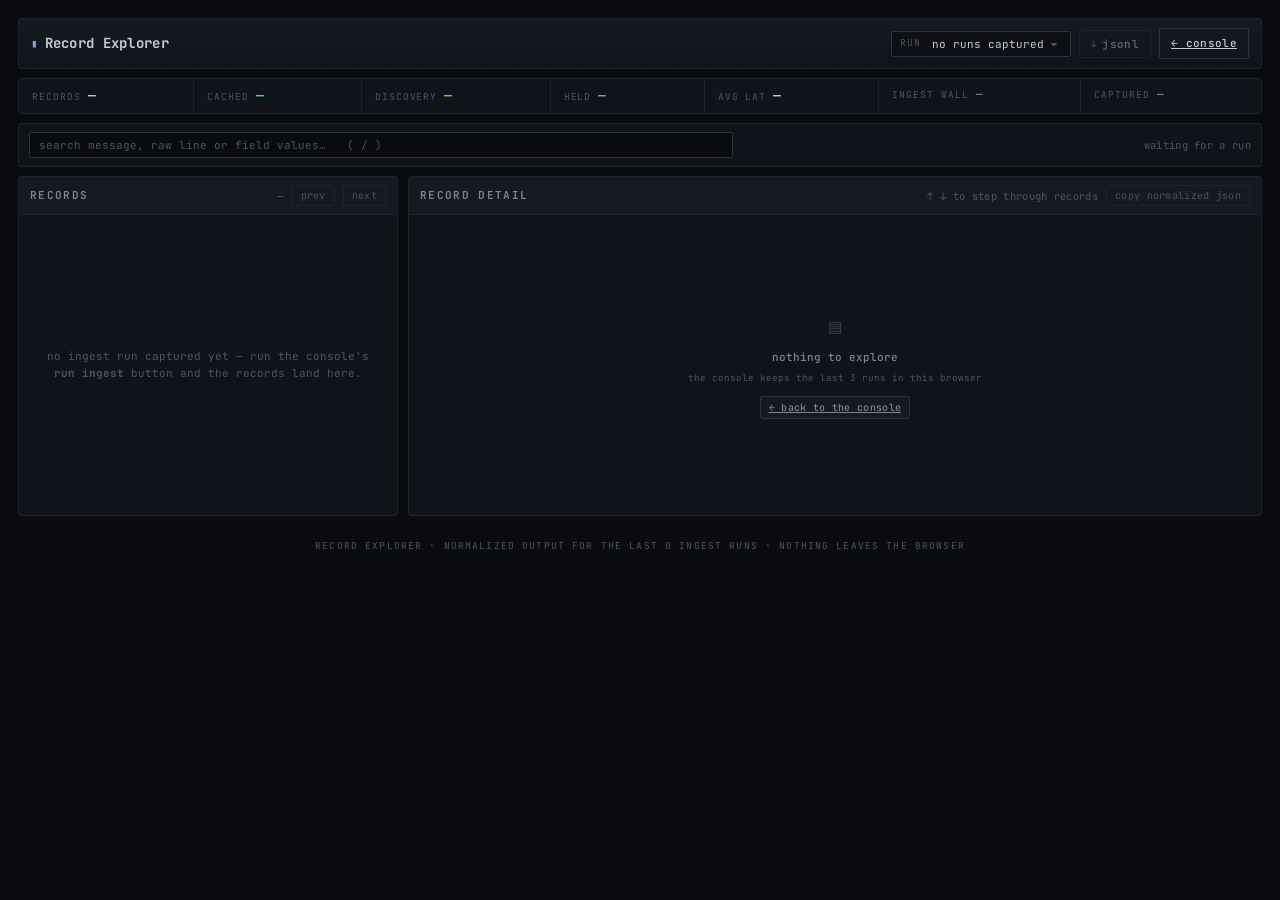
==== static/records.html @ d3424dec "ui: move per-record JSON to a paginated record explorer page A large batch broke the console: for 1," ====
<!DOCTYPE html>
<html lang="en">
<head>
    <meta charset="UTF-8">
    <meta name="viewport" content="width=device-width, initial-scale=1.0">
    <title>Record Explorer · Universal Log Pre-processing Framework</title>
    <link rel="stylesheet" href="/static/styles.css">
    <link rel="preconnect" href="https://fonts.googleapis.com">
    <link rel="preconnect" href="https://fonts.gstatic.com" crossorigin>
    <link href="https://fonts.googleapis.com/css2?family=JetBrains+Mono:wght@400;500;600;700&display=swap" rel="stylesheet">
</head>
<body>
    <div class="console explorer-console">

        <!-- ── titlebar ───────────────────────────────────────────── -->
        <header class="titlebar">
            <div class="brand">
                <span class="brand-mark">▮</span>
                <span class="brand-name">Record Explorer</span>
            </div>
            <div class="titlebar-right">
                <label class="select-wrap">
                    <span class="select-label">run</span>
                    <select id="run-select" title="Runs kept by the console (newest first)"></select>
                </label>
                <button id="download-run" class="btn btn-ghost" title="Download every record in this run as JSON lines">
                    <span class="btn-key">↓</span>jsonl
                </button>
                <a class="btn btn-ghost" href="/" id="back-to-console">← console</a>
            </div>
        </header>

        <!-- ── run meta strip ─────────────────────────────────────── -->
        <div class="telemetry" id="run-meta">
            <div class="tcell"><span class="tlabel">records</span><span class="tvalue" id="meta-total">—</span></div>
            <div class="tsep"></div>
            <div class="tcell"><span class="tlabel">cached</span><span class="tvalue t-ok" id="meta-cached">—</span></div>
            <div class="tsep"></div>
            <div class="tcell"><span class="tlabel">discovery</span><span class="tvalue t-warn" id="meta-discovery">—</span></div>
            <div class="tsep"></div>
            <div class="tcell"><span class="tlabel">held</span><span class="tvalue t-info" id="meta-quarantined">—</span></div>
            <div class="tsep"></div>
            <div class="tcell"><span class="tlabel">avg lat</span><span class="tvalue" id="meta-latency">—</span></div>
            <div class="tsep"></div>
            <div class="tcell"><span class="tlabel">ingest wall</span><span class="tvalue t-dim" id="meta-wall">—</span></div>
            <div class="tsep"></div>
            <div class="tcell"><span class="tlabel">captured</span><span class="tvalue t-dim" id="meta-at">—</span></div>
        </div>

        <!-- ── toolbar: search + mode filters ─────────────────────── -->
        <div class="explorer-toolbar">
            <input id="search" class="search-input" type="search" autocomplete="off" spellcheck="false"
                   placeholder="search message, raw line or field values…   ( / )">
            <div class="chip-row" id="mode-filters" role="group" aria-label="Filter by processing mode"></div>
            <div class="toolbar-spacer"></div>
            <span class="pane-hint" id="filter-hint">—</span>
        </div>

        <!-- ── list + detail ──────────────────────────────────────── -->
        <main class="explorer-main">
            <section class="pane pane-list">
                <div class="pane-head">
                    <h2 class="pane-title">records</h2>
                    <div class="pane-tools">
                        <span class="pane-hint" id="page-hint">—</span>
                        <button id="prev-page" class="btn btn-mini" title="Previous page">prev</button>
                        <button id="next-page" class="btn btn-mini" title="Next page">next</button>
                    </div>
                </div>
                <div id="rec-list" class="rec-list" tabindex="0" role="listbox" aria-label="Parsed records"></div>
            </section>

            <section class="pane pane-detail">
                <div class="pane-head">
                    <h2 class="pane-title">record detail</h2>
                    <div class="pane-tools">
                        <span class="pane-hint" id="detail-hint">↑ ↓ to step through records</span>
                        <button id="copy-json" class="btn btn-mini">copy normalized json</button>
                    </div>
                </div>
                <div id="detail" class="detail"></div>
            </section>
        </main>

        <footer class="footer">
            <span>record explorer · normalized output for the last <span id="store-count">0</span> ingest runs · nothing leaves the browser</span>
        </footer>
    </div>

    <script src="/static/ui.js"></script>
    <script src="/static/records.js"></script>
</body>
</html>
---- static/styles.css ----
/* ============================================================
   Universal Log Pre-processing Framework · operator console
   Monospace-first, low-chroma, hairline structure.
   ============================================================ */

/* ── tokens ─────────────────────────────────────────────── */
:root {
    --bg: #0a0b0e;
    --bg-2: #0d0f14;
    --surface: #10131a;
    --surface-2: #151922;
    --surface-3: #1b202b;

    --line: #1e232d;
    --line-2: #2b3240;

    --text: #c5cbd6;
    --text-2: #7d8695;
    --text-3: #4d5563;

    --accent: #7fa7d4;
    --ok: #6ecf8e;
    --info: #63b3c7;
    --warn: #d7a83f;
    --err: #d4686f;

    --mono: 'JetBrains Mono', ui-monospace, SFMono-Regular, 'SF Mono', Menlo, Consolas, 'Liberation Mono', monospace;
    --pane-radius: 3px;
    --gutter-w: 3.25rem;
}

/* ── reset ──────────────────────────────────────────────── */
*, *::before, *::after { box-sizing: border-box; }

html, body {
    margin: 0;
    padding: 0;
    height: 100%;
    background: var(--bg);
    color: var(--text);
    font-family: var(--mono);
    font-size: 12.5px;
    line-height: 1.55;
    font-variant-ligatures: none;
    -webkit-font-smoothing: antialiased;
    text-rendering: optimizeLegibility;
}

/* faint engineering grid, kept well below the content */
body::before {
    content: '';
    position: fixed;
    inset: 0;
    pointer-events: none;
    background-image:
        linear-gradient(to right, rgba(255, 255, 255, 0.014) 1px, transparent 1px),
        linear-gradient(to bottom, rgba(255, 255, 255, 0.014) 1px, transparent 1px);
    background-size: 32px 32px;
    z-index: 0;
}

::selection { background: rgba(127, 167, 212, 0.28); color: #eef2f7; }

h1, h2, h3, h4, p { margin: 0; font-weight: 500; }

/* ── scrollbars ─────────────────────────────────────────── */
* { scrollbar-width: thin; scrollbar-color: var(--line-2) transparent; }
*::-webkit-scrollbar { width: 9px; height: 9px; }
*::-webkit-scrollbar-track { background: transparent; }
*::-webkit-scrollbar-thumb {
    background: var(--line-2);
    border: 2px solid transparent;
    background-clip: content-box;
    border-radius: 6px;
}
*::-webkit-scrollbar-thumb:hover { background: var(--text-3); background-clip: content-box; }

/* ── shell ──────────────────────────────────────────────── */
.console {
    position: relative;
    z-index: 1;
    max-width: 1500px;
    margin: 0 auto;
    padding: 18px 18px 40px;
    display: flex;
    flex-direction: column;
    gap: 10px;
}

/* ── titlebar ───────────────────────────────────────────── */
.titlebar {
    display: flex;
    align-items: center;
    justify-content: space-between;
    gap: 16px;
    padding: 9px 12px;
    background: linear-gradient(180deg, var(--surface-2), var(--surface));
    border: 1px solid var(--line);
    border-radius: var(--pane-radius);
}

.brand {
    display: flex;
    align-items: center;
    gap: 7px;
    min-width: 0;
}

.brand-mark { color: var(--accent); font-size: 11px; flex-shrink: 0; }
.brand-name { font-size: 14px; font-weight: 700; letter-spacing: 0.02em; line-height: 1.35; color: var(--text); }

.titlebar-right { display: flex; align-items: center; gap: 8px; flex-shrink: 0; }

/* ── telemetry ──────────────────────────────────────────── */
.telemetry {
    display: flex;
    align-items: stretch;
    flex-wrap: wrap;
    background: var(--surface);
    border: 1px solid var(--line);
    border-radius: var(--pane-radius);
    overflow: hidden;
}

.tcell {
    display: flex;
    align-items: baseline;
    gap: 7px;
    padding: 7px 13px;
    flex: 1 1 auto;
    min-width: 0;
}

.tsep { width: 1px; background: var(--line); align-self: stretch; }

.tlabel {
    font-size: 9.5px;
    text-transform: uppercase;
    letter-spacing: 0.1em;
    color: var(--text-3);
    white-space: nowrap;
}

.tvalue {
    font-size: 13px;
    font-weight: 600;
    font-variant-numeric: tabular-nums;
    color: var(--text);
    white-space: nowrap;
}

.t-ok { color: var(--ok); }
.t-warn { color: var(--warn); }
.t-info { color: var(--info); }
.t-dim { color: var(--text-2); font-size: 11px; font-weight: 500; }

/* ── panes ──────────────────────────────────────────────── */
.pane {
    background: var(--surface);
    border: 1px solid var(--line);
    border-radius: var(--pane-radius);
    display: flex;
    flex-direction: column;
    min-width: 0;
}

.pane-head {
    display: flex;
    align-items: center;
    gap: 9px;
    padding: 8px 11px;
    border-bottom: 1px solid var(--line);
    background: var(--surface-2);
    flex-wrap: wrap;
}

.pane-title {
    font-size: 11px;
    font-weight: 600;
    text-transform: uppercase;
    letter-spacing: 0.12em;
    color: var(--text-2);
}

.pane-tools { display: flex; align-items: center; gap: 8px; margin-left: auto; flex-wrap: wrap; }
.pane-hint { font-size: 10.5px; color: var(--text-3); letter-spacing: 0.03em; }
.pane-sub {
    display: flex;
    align-items: baseline;
    gap: 10px;
    flex-wrap: wrap;
    margin-bottom: 9px;
}
.pane-sub h3 {
    font-size: 10.5px;
    text-transform: uppercase;
    letter-spacing: 0.1em;
    color: var(--text-2);
    font-weight: 600;
}

.workspace {
    display: grid;
    grid-template-columns: minmax(340px, 460px) minmax(0, 1fr);
    gap: 10px;
    align-items: start;
}

/* ── buttons ────────────────────────────────────────────── */
.btn {
    display: inline-flex;
    align-items: center;
    gap: 6px;
    padding: 6px 11px;
    border: 1px solid var(--line-2);
    border-radius: 2px;
    background: var(--surface-2);
    color: var(--text);
    font-family: var(--mono);
    font-size: 11px;
    font-weight: 500;
    letter-spacing: 0.03em;
    cursor: pointer;
    transition: background 0.12s ease, border-color 0.12s ease, color 0.12s ease;
    white-space: nowrap;
}
.btn:hover { background: var(--surface-3); border-color: var(--text-3); }
.btn:focus-visible { outline: 1px solid var(--accent); outline-offset: 1px; }
.btn:active { transform: translateY(1px); }
.btn:disabled { opacity: 0.45; cursor: not-allowed; transform: none; }

.btn-primary {
    background: var(--accent);
    border-color: var(--accent);
    color: #080b10;
    font-weight: 700;
}
.btn-primary:hover { background: #93b8e0; border-color: #93b8e0; }

.btn-ghost { background: transparent; }
.btn-mini { padding: 3px 8px; font-size: 10px; color: var(--text-2); }
.btn-mini:hover { color: var(--text); }

.btn-key {
    font-size: 9px;
    letter-spacing: 0.06em;
    opacity: 0.72;
}
.btn-primary .btn-key { opacity: 0.6; }

/* ── sample select ──────────────────────────────────────── */
.select-wrap {
    display: inline-flex;
    align-items: center;
    gap: 7px;
    border: 1px solid var(--line-2);
    border-radius: 2px;
    background: var(--bg-2);
    padding-right: 4px;
}
.select-wrap:hover { border-color: var(--text-3); }

.select-label {
    font-size: 9.5px;
    text-transform: uppercase;
    letter-spacing: 0.1em;
    color: var(--text-3);
    padding-left: 8px;
}

select {
    appearance: none;
    -webkit-appearance: none;
    background: transparent;
    border: none;
    color: var(--text);
    font-family: var(--mono);
    font-size: 11px;
    padding: 5px 22px 5px 4px;
    max-width: 24ch;
    cursor: pointer;
    outline: none;
    background-image: linear-gradient(45deg, transparent 50%, var(--text-3) 50%),
                      linear-gradient(135deg, var(--text-3) 50%, transparent 50%);
    background-position: calc(100% - 12px) calc(50% + 1px), calc(100% - 8px) calc(50% + 1px);
    background-size: 4px 4px, 4px 4px;
    background-repeat: no-repeat;
}
select:focus-visible { outline: 1px solid var(--accent); outline-offset: -1px; }
select option { background: var(--surface-2); color: var(--text); }

/* ── log editor ─────────────────────────────────────────── */
.editor {
    position: relative;
    display: flex;
    background: var(--bg);
    border-bottom: 1px solid var(--line);
    min-height: 248px;
}

.gutter {
    flex: 0 0 var(--gutter-w);
    width: var(--gutter-w);
    padding: 10px 8px 10px 0;
    text-align: right;
    background: var(--bg-2);
    border-right: 1px solid var(--line);
    color: var(--text-3);
    font-size: 11px;
    line-height: 1.65;
    overflow: hidden;
    user-select: none;
    font-variant-numeric: tabular-nums;
}
.gutter-line { height: 1.65em; }
.gutter-line.is-current { color: var(--accent); }

#log-input {
    flex: 1 1 auto;
    min-width: 0;
    background: transparent;
    border: none;
    outline: none;
    resize: none;
    color: var(--text);
    font-family: var(--mono);
    font-size: 12px;
    line-height: 1.65;
    padding: 10px 12px;
    tab-size: 4;
    caret-color: var(--accent);
}
#log-input::placeholder { color: var(--text-3); }
.editor:focus-within { box-shadow: inset 0 0 0 1px rgba(127, 167, 212, 0.22); }

/* ── statusline ─────────────────────────────────────────── */
.statusline {
    display: flex;
    align-items: center;
    gap: 14px;
    padding: 5px 11px;
    background: var(--surface-2);
    border-bottom: 1px solid var(--line);
    font-size: 10px;
    color: var(--text-3);
    letter-spacing: 0.03em;
    font-variant-numeric: tabular-nums;
}
.sl-item { white-space: nowrap; }
.sl-grow { flex: 1 1 auto; }
.sl-mode {
    text-transform: uppercase;
    letter-spacing: 0.1em;
    color: var(--accent);
    font-weight: 600;
}
.sl-mode.is-running { color: var(--warn); }
.sl-mode.is-error { color: var(--err); }
.sl-mode.is-done { color: var(--ok); }
.sl-hint { opacity: 0.75; }

.pane-actions { display: flex; gap: 8px; padding: 10px 11px; flex-wrap: wrap; }

/* ── output stream ──────────────────────────────────────── */
.stream {
    padding: 10px 11px;
    max-height: 640px;
    min-height: 248px;
    overflow-y: auto;
    display: flex;
    flex-direction: column;
    gap: 7px;
    scroll-behavior: smooth;
}
.stream:focus-visible { outline: 1px solid var(--accent); outline-offset: -1px; }

.stream-empty {
    margin: auto;
    text-align: center;
    color: var(--text-3);
    padding: 32px 16px;
    border: 1px dashed var(--line);
    border-radius: var(--pane-radius);
    width: 100%;
}
.stream-empty .se-mark { font-size: 20px; display: block; margin-bottom: 7px; opacity: 0.55; }
.stream-empty p { font-size: 11.5px; color: var(--text-2); }
.stream-empty small { font-size: 10.5px; display: block; margin-top: 5px; }
.stream-pending { padding: 12px; border: 1px dashed var(--line-2); color: var(--accent); }

.run-divider {
    display: flex;
    align-items: center;
    gap: 8px;
    padding: 6px 0 2px;
    color: var(--text-3);
    font-size: 10px;
    letter-spacing: 0.06em;
    text-transform: uppercase;
}
.run-divider::before,
.run-divider::after { content: ''; flex: 1 1 auto; height: 1px; background: var(--line); }
.run-divider span { white-space: nowrap; }

/* one parsed record */
.record {
    border: 1px solid var(--line);
    border-left-width: 2px;
    border-radius: 2px;
    background: var(--bg-2);
    overflow: hidden;
    animation: record-in 0.16s ease-out;
}
@keyframes record-in {
    from { opacity: 0; transform: translateY(3px); }
    to { opacity: 1; transform: none; }
}
.record.m-cached { border-left-color: var(--ok); }
.record.m-discovery { border-left-color: var(--warn); }
.record.m-quarantined { border-left-color: var(--info); }
.record.m-error { border-left-color: var(--err); }
.record.m-other { border-left-color: var(--text-3); }

.rec-head {
    display: flex;
    align-items: center;
    gap: 9px;
    padding: 6px 9px;
    flex-wrap: wrap;
    cursor: pointer;
    background: var(--surface);
}
.rec-head:hover { background: var(--surface-2); }

.mode-tag {
    font-size: 9.5px;
    font-weight: 700;
    text-transform: uppercase;
    letter-spacing: 0.08em;
    padding: 2px 6px;
    border-radius: 2px;
    border: 1px solid transparent;
    flex-shrink: 0;
}
.mode-tag.discovery { color: var(--warn); background: rgba(215, 168, 63, 0.1); border-color: rgba(215, 168, 63, 0.28); }
.mode-tag.cached { color: var(--ok); background: rgba(110, 207, 142, 0.1); border-color: rgba(110, 207, 142, 0.26); }
.mode-tag.quarantined { color: var(--info); background: rgba(99, 179, 199, 0.1); border-color: rgba(99, 179, 199, 0.28); }
.mode-tag.error { color: var(--err); background: rgba(212, 104, 111, 0.1); border-color: rgba(212, 104, 111, 0.3); }
.mode-tag.other { color: var(--text-2); background: rgba(255, 255, 255, 0.04); border-color: var(--line-2); }

.rec-kv {
    display: flex;
    align-items: baseline;
    gap: 5px;
    font-size: 10.5px;
    min-width: 0;
}
.rec-kv b {
    color: var(--text-3);
    font-weight: 500;
    text-transform: uppercase;
    font-size: 9px;
    letter-spacing: 0.08em;
}
.rec-kv span {
    color: var(--text);
    white-space: nowrap;
    overflow: hidden;
    text-overflow: ellipsis;
}
.rec-kv .v-lat { color: var(--text-2); font-variant-numeric: tabular-nums; }
.rec-spacer { flex: 1 1 auto; }
.rec-caret { color: var(--text-3); font-size: 9px; transition: transform 0.14s ease; flex-shrink: 0; }
.record.is-open .rec-caret { transform: rotate(90deg); }

.rec-msg {
    padding: 0 9px 7px;
    font-size: 11px;
    color: var(--text-2);
    white-space: nowrap;
    overflow: hidden;
    text-overflow: ellipsis;
    background: var(--surface);
}
.rec-msg::before { content: '› '; color: var(--text-3); }

.rec-note {
    padding: 6px 9px;
    font-size: 10.5px;
    color: var(--warn);
    background: rgba(215, 168, 63, 0.06);
    border-top: 1px solid var(--line);
    white-space: pre-wrap;
    word-break: break-word;
}
.rec-note.is-gate { color: var(--info); background: rgba(99, 179, 199, 0.06); }

.rec-body {
    display: none;
    padding: 9px;
    gap: 10px;
    flex-direction: column;
    border-top: 1px solid var(--line);
}
.record.is-open .rec-body { display: flex; }

.rec-section h4 {
    font-size: 9.5px;
    text-transform: uppercase;
    letter-spacing: 0.1em;
    color: var(--text-3);
    font-weight: 600;
    margin-bottom: 5px;
    display: flex;
    align-items: center;
    justify-content: space-between;
    gap: 8px;
}

/* ── tables ─────────────────────────────────────────────── */
.table-wrap { border: 1px solid var(--line); border-radius: 2px; overflow: auto; max-height: 380px; }
.output-table-wrap { max-height: 420px; flex: none; }
.output-table { min-width: 700px; }
.output-table .output-message { min-width: 180px; max-width: 360px; }
.stream-error { padding: 10px 12px; border: 1px solid var(--err); border-radius: 2px; color: var(--err); background: rgba(212, 104, 111, 0.08); white-space: pre-wrap; word-break: break-word; }
.table { width: 100%; border-collapse: collapse; font-size: 11px; }
.table th {
    position: sticky;
    top: 0;
    z-index: 1;
    text-align: left;
    padding: 6px 9px;
    background: var(--surface-2);
    color: var(--text-3);
    font-weight: 600;
    text-transform: uppercase;
    font-size: 9.5px;
    letter-spacing: 0.09em;
    border-bottom: 1px solid var(--line-2);
}
.table th.num, .table td.num { text-align: right; font-variant-numeric: tabular-nums; }
.table td {
    padding: 6px 9px;
    border-bottom: 1px solid var(--line);
    vertical-align: top;
    color: var(--text);
    word-break: break-word;
}
.table tbody tr:last-child td { border-bottom: none; }
.table tbody tr:hover { background: var(--surface); }
.table td.k { color: var(--accent); width: 30%; }
.table td.v { color: var(--warn); }
.table .dim, td.dim { color: var(--text-3); text-align: center; }
.has-rule { color: var(--ok); }
.no-rule { color: var(--text-3); }

/* ── json / pre blocks ──────────────────────────────────── */
pre.json {
    margin: 0;
    background: var(--bg);
    border: 1px solid var(--line);
    border-radius: 2px;
    padding: 9px 11px;
    font-family: var(--mono);
    font-size: 11px;
    line-height: 1.6;
    color: var(--text);
    white-space: pre-wrap;
    word-break: break-word;
    max-height: 400px;
    overflow: auto;
    font-variant-ligatures: none;
}
pre.json.is-hidden { display: none; }
.j-key { color: var(--accent); }
.j-str { color: var(--ok); }
.j-num { color: var(--warn); }
.j-bool { color: var(--info); }
.j-null { color: var(--text-3); }

/* ── inspector ──────────────────────────────────────────── */
.tabs {
    display: flex;
    gap: 0;
    background: var(--surface-2);
    border-bottom: 1px solid var(--line);
    overflow-x: auto;
    flex-wrap: nowrap;
}
.tab {
    display: inline-flex;
    align-items: center;
    gap: 6px;
    padding: 7px 13px;
    border: none;
    border-right: 1px solid var(--line);
    border-bottom: 2px solid transparent;
    background: transparent;
    color: var(--text-3);
    font-family: var(--mono);
    font-size: 10.5px;
    font-weight: 500;
    text-transform: lowercase;
    letter-spacing: 0.05em;
    cursor: pointer;
    white-space: nowrap;
    transition: color 0.12s ease, background 0.12s ease;
    margin-bottom: -1px;
}
.tab:hover { color: var(--text); background: var(--surface); }
.tab:focus-visible { outline: 1px solid var(--accent); outline-offset: -2px; }
.tab.is-active {
    color: var(--text);
    background: var(--surface);
    border-bottom-color: var(--accent);
}
.tab-count {
    font-size: 9px;
    font-variant-numeric: tabular-nums;
    padding: 0 4px;
    border-radius: 2px;
    background: var(--surface-3);
    color: var(--text-2);
    border: 1px solid var(--line-2);
}
.tab.is-active .tab-count { color: var(--accent); border-color: rgba(127, 167, 212, 0.35); }

.tab-body { padding: 11px; }
.tab-pane { display: none; }
.tab-pane.is-active { display: block; }

.quarantine { display: flex; flex-direction: column; gap: 0; }
.q-item {
    padding: 8px 0;
    border-bottom: 1px solid var(--line);
}
.q-item:last-child { border-bottom: none; }
.q-head { font-size: 10.5px; color: var(--text-3); word-break: break-word; }
.q-head .q-flag {
    display: inline-block;
    font-size: 9.5px;
    font-weight: 700;
    text-transform: uppercase;
    letter-spacing: 0.08em;
    padding: 2px 6px;
    border-radius: 2px;
    border: 1px solid transparent;
}
.q-head .q-flag.novel { color: var(--warn); background: rgba(215, 168, 63, 0.1); border-color: rgba(215, 168, 63, 0.28); }
.q-head .q-flag.watched { color: var(--text-2); background: rgba(255, 255, 255, 0.04); border-color: var(--line-2); }
.q-head .q-meta { color: var(--text-2); }
.q-head .q-tpl { color: var(--text); }
.q-sample {
    margin: 5px 0 0;
    padding: 5px 8px;
    background: var(--bg);
    border: 1px solid var(--line);
    border-radius: 2px;
    font-size: 10.5px;
    color: var(--text-2);
    white-space: pre-wrap;
    word-break: break-word;
    max-height: 120px;
    overflow: auto;
}

/* ── footer ─────────────────────────────────────────────── */
.footer {
    text-align: center;
    padding: 14px 8px 0;
    color: var(--text-3);
    font-size: 9.5px;
    letter-spacing: 0.12em;
    text-transform: uppercase;
}

/* ── responsive ─────────────────────────────────────────── */
@media (max-width: 1080px) {
    .workspace { grid-template-columns: minmax(0, 1fr); }
    .stream { max-height: 520px; }
}
@media (max-width: 720px) {
    .console { padding: 12px 10px 32px; }
    .titlebar { flex-direction: column; align-items: flex-start; }
    .titlebar-right { width: 100%; justify-content: flex-end; }
    .tcell { flex: 1 1 42%; }
    .tsep { display: none; }
    .telemetry { gap: 0; }
    :root { --gutter-w: 2.5rem; }
}

@media (prefers-reduced-motion: reduce) {
    * { animation-duration: 0.01ms !important; transition-duration: 0.01ms !important; scroll-behavior: auto !important; }
}

/* ============================================================
   Record explorer — the second page.
   Console keeps the table; this page owns the per-record JSON.
   ============================================================ */

.explorer-console { gap: 9px; }
.explorer-console .titlebar-right { gap: 8px; }

/* console-side affordances that point at the explorer */
.run-actions {
    display: flex;
    align-items: center;
    gap: 10px;
    flex-wrap: wrap;
    padding: 8px 10px;
    border: 1px solid var(--line);
    border-left: 2px solid var(--accent);
    border-radius: 2px;
    background: var(--bg-2);
}
.run-actions-hint { font-size: 10.5px; color: var(--text-3); }
.stream-note {
    font-size: 10.5px;
    color: var(--text-3);
    padding: 2px 0 0;
}
.stream-note a { color: var(--accent); }
.stream-empty .se-last { margin-top: 9px; }
.stream-empty .se-last a { color: var(--accent); text-decoration: none; }

.output-table tr[data-i] { cursor: pointer; }
.output-table tr[data-i]:hover { background: var(--surface-2); }
.output-table a.row-link {
    color: inherit;
    text-decoration: none;
    display: block;
}
.output-table a.row-link:hover { color: var(--accent); }
.output-table a.row-link .mode-tag { pointer-events: none; }

/* toolbar */
.explorer-toolbar {
    display: flex;
    align-items: center;
    gap: 9px;
    flex-wrap: wrap;
    padding: 8px 10px;
    background: var(--surface);
    border: 1px solid var(--line);
    border-radius: var(--pane-radius);
}
.toolbar-spacer { flex: 1 1 auto; }
.search-input {
    flex: 1 1 320px;
    min-width: 220px;
    padding: 5px 9px;
    background: var(--bg);
    border: 1px solid var(--line-2);
    border-radius: 2px;
    color: var(--text);
    font-family: var(--mono);
    font-size: 11px;
}
.search-input:focus { outline: none; border-color: var(--accent); }
.search-input::placeholder { color: var(--text-3); }

.chip-row { display: flex; gap: 5px; flex-wrap: wrap; }
.chip {
    display: inline-flex;
    align-items: center;
    gap: 5px;
    padding: 3px 8px;
    background: var(--bg-2);
    border: 1px solid var(--line-2);
    border-radius: 2px;
    color: var(--text-2);
    font-family: var(--mono);
    font-size: 10px;
    letter-spacing: 0.04em;
    cursor: pointer;
}
.chip:hover { color: var(--text); border-color: var(--text-3); }
.chip.is-active { color: var(--accent); border-color: rgba(127, 167, 212, 0.5); background: rgba(127, 167, 212, 0.08); }
.chip-count { color: var(--text-3); font-variant-numeric: tabular-nums; }
.chip.is-active .chip-count { color: var(--accent); }

/* list + detail */
.explorer-main {
    display: grid;
    grid-template-columns: minmax(300px, 380px) minmax(0, 1fr);
    gap: 10px;
    align-items: start;
}
.pane-list .pane-head, .pane-detail .pane-head { position: sticky; top: 0; z-index: 2; }

.rec-list {
    max-height: 620px;
    min-height: 300px;
    overflow-y: auto;
    padding: 4px;
    display: flex;
    flex-direction: column;
    gap: 2px;
}
.rec-list:focus-visible { outline: 1px solid var(--accent); outline-offset: -1px; }

.rl-item {
    display: grid;
    grid-template-columns: auto auto minmax(0, 1fr);
    align-items: baseline;
    gap: 6px;
    padding: 5px 7px;
    border: 1px solid transparent;
    border-left: 2px solid var(--line);
    border-radius: 2px;
    cursor: pointer;
}
.rl-item:hover { background: var(--surface-2); }
.rl-item.is-selected { background: var(--surface-3); border-color: var(--line-2); border-left-color: var(--accent); }
.rl-index { font-size: 10px; color: var(--text-3); font-variant-numeric: tabular-nums; }
.rl-msg {
    font-size: 11px;
    color: var(--text);
    white-space: nowrap;
    overflow: hidden;
    text-overflow: ellipsis;
}
.rl-meta {
    grid-column: 2 / -1;
    font-size: 9.5px;
    color: var(--text-3);
    white-space: nowrap;
    overflow: hidden;
    text-overflow: ellipsis;
}

.detail {
    max-height: 620px;
    min-height: 300px;
    overflow-y: auto;
    padding: 10px 11px;
    display: flex;
    flex-direction: column;
    gap: 11px;
}
.detail-head { display: flex; align-items: center; gap: 9px; flex-wrap: wrap; }
.detail-index { font-size: 10.5px; color: var(--text-3); font-variant-numeric: tabular-nums; }
.detail-spacer { flex: 1 1 auto; }
.detail-nav { display: flex; gap: 4px; }
.detail-section h4 {
    font-size: 9.5px;
    text-transform: uppercase;
    letter-spacing: 0.1em;
    color: var(--text-3);
    font-weight: 600;
    margin-bottom: 5px;
}
.detail-section pre.json { max-height: 460px; }
.kv-table { border: 1px solid var(--line); border-radius: 2px; }
.kv-table td.k { width: 34%; color: var(--text-3); }
.kv-table td.v { color: var(--text); word-break: break-word; }
pre.raw {
    margin: 0;
    padding: 7px 9px;
    background: var(--bg);
    border: 1px solid var(--line);
    border-radius: 2px;
    font-family: var(--mono);
    font-size: 10.5px;
    color: var(--text-2);
    white-space: pre-wrap;
    word-break: break-word;
}
.list-empty, .detail-empty {
    margin: auto;
    text-align: center;
    color: var(--text-3);
    font-size: 11px;
    padding: 26px 14px;
}
.detail-empty .se-mark { font-size: 20px; display: block; margin-bottom: 7px; opacity: 0.55; }
.detail-empty p { color: var(--text-2); }
.detail-empty small { display: block; margin-top: 5px; }
.detail-empty .btn { margin-top: 10px; }

@media (max-width: 900px) {
    .explorer-main { grid-template-columns: 1fr; }
    .rec-list, .detail { max-height: 420px; }
}

/* one batch per section — old batches collapse to a single line */
.run-group { display: flex; flex-direction: column; gap: 7px; }
.run-collapsed {
    font-size: 10.5px;
    color: var(--text-3);
    padding: 2px 0;
}
.run-collapsed a { color: var(--accent); }
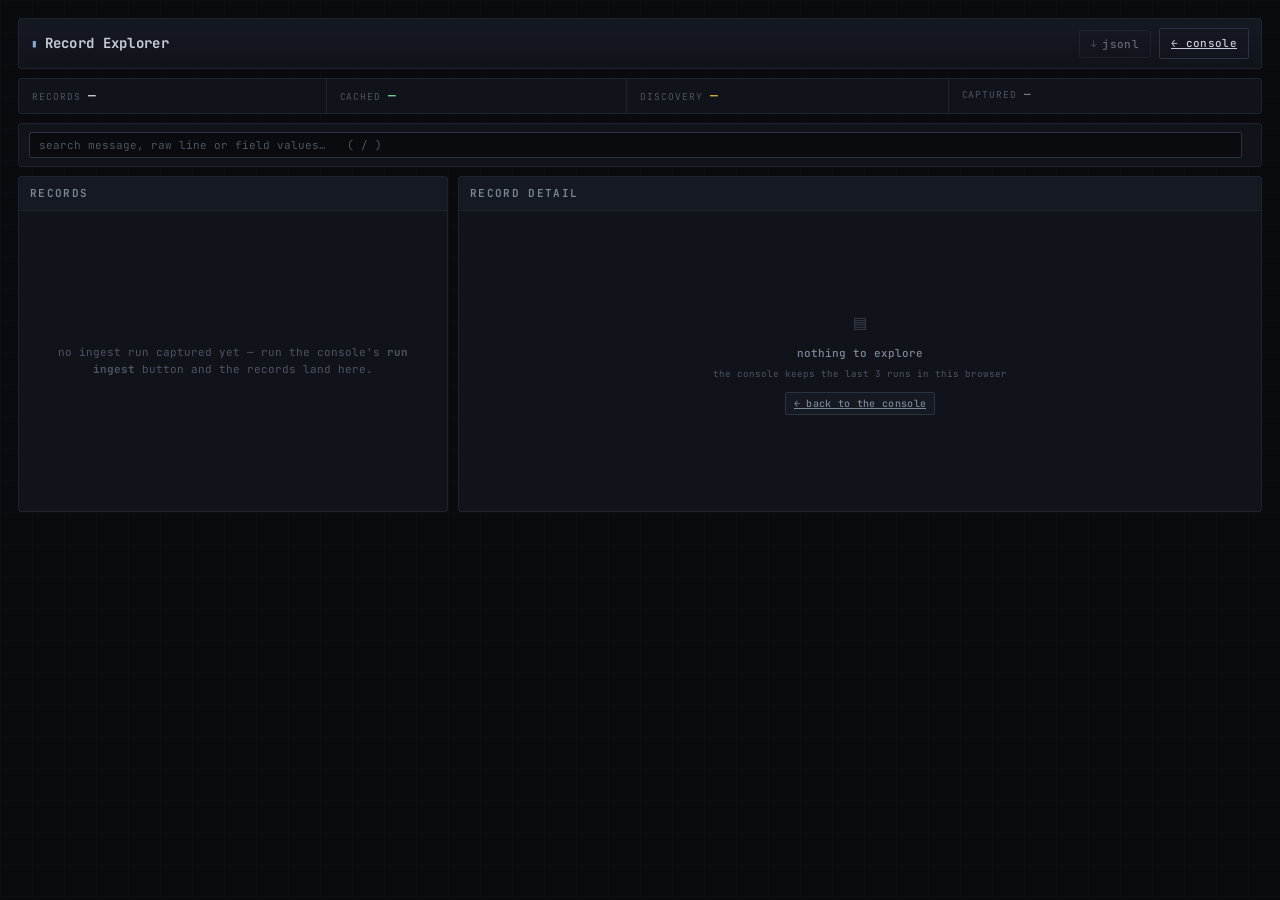
==== commit 9c1bd5cd: "Trim the record explorer chrome and declutter its list Removes the controls that were crowding /reco" ====
--- a/static/records.html
+++ b/static/records.html
@@ -19,10 +19,6 @@
                 <span class="brand-name">Record Explorer</span>
             </div>
             <div class="titlebar-right">
-                <label class="select-wrap">
-                    <span class="select-label">run</span>
-                    <select id="run-select" title="Runs kept by the console (newest first)"></select>
-                </label>
                 <button id="download-run" class="btn btn-ghost" title="Download every record in this run as JSON lines">
                     <span class="btn-key">↓</span>jsonl
                 </button>
@@ -38,12 +34,6 @@
             <div class="tsep"></div>
             <div class="tcell"><span class="tlabel">discovery</span><span class="tvalue t-warn" id="meta-discovery">—</span></div>
             <div class="tsep"></div>
-            <div class="tcell"><span class="tlabel">held</span><span class="tvalue t-info" id="meta-quarantined">—</span></div>
-            <div class="tsep"></div>
-            <div class="tcell"><span class="tlabel">avg lat</span><span class="tvalue" id="meta-latency">—</span></div>
-            <div class="tsep"></div>
-            <div class="tcell"><span class="tlabel">ingest wall</span><span class="tvalue t-dim" id="meta-wall">—</span></div>
-            <div class="tsep"></div>
             <div class="tcell"><span class="tlabel">captured</span><span class="tvalue t-dim" id="meta-at">—</span></div>
         </div>
 
@@ -52,8 +42,6 @@
             <input id="search" class="search-input" type="search" autocomplete="off" spellcheck="false"
                    placeholder="search message, raw line or field values…   ( / )">
             <div class="chip-row" id="mode-filters" role="group" aria-label="Filter by processing mode"></div>
-            <div class="toolbar-spacer"></div>
-            <span class="pane-hint" id="filter-hint">—</span>
         </div>
 
         <!-- ── list + detail ──────────────────────────────────────── -->
@@ -63,8 +51,6 @@
                     <h2 class="pane-title">records</h2>
                     <div class="pane-tools">
                         <span class="pane-hint" id="page-hint">—</span>
-                        <button id="prev-page" class="btn btn-mini" title="Previous page">prev</button>
-                        <button id="next-page" class="btn btn-mini" title="Next page">next</button>
                     </div>
                 </div>
                 <div id="rec-list" class="rec-list" tabindex="0" role="listbox" aria-label="Parsed records"></div>
@@ -73,18 +59,10 @@
             <section class="pane pane-detail">
                 <div class="pane-head">
                     <h2 class="pane-title">record detail</h2>
-                    <div class="pane-tools">
-                        <span class="pane-hint" id="detail-hint">↑ ↓ to step through records</span>
-                        <button id="copy-json" class="btn btn-mini">copy normalized json</button>
-                    </div>
                 </div>
                 <div id="detail" class="detail"></div>
             </section>
         </main>
-
-        <footer class="footer">
-            <span>record explorer · normalized output for the last <span id="store-count">0</span> ingest runs · nothing leaves the browser</span>
-        </footer>
     </div>
 
     <script src="/static/ui.js"></script>
--- a/static/styles.css
+++ b/static/styles.css
@@ -551,8 +551,6 @@
 .table td.k { color: var(--accent); width: 30%; }
 .table td.v { color: var(--warn); }
 .table .dim, td.dim { color: var(--text-3); text-align: center; }
-.has-rule { color: var(--ok); }
-.no-rule { color: var(--text-3); }
 
 /* ── json / pre blocks ──────────────────────────────────── */
 pre.json {
@@ -578,91 +576,18 @@
 .j-bool { color: var(--info); }
 .j-null { color: var(--text-3); }
 
-/* ── inspector ──────────────────────────────────────────── */
-.tabs {
-    display: flex;
-    gap: 0;
-    background: var(--surface-2);
-    border-bottom: 1px solid var(--line);
-    overflow-x: auto;
-    flex-wrap: nowrap;
-}
-.tab {
-    display: inline-flex;
-    align-items: center;
-    gap: 6px;
-    padding: 7px 13px;
-    border: none;
-    border-right: 1px solid var(--line);
-    border-bottom: 2px solid transparent;
-    background: transparent;
-    color: var(--text-3);
-    font-family: var(--mono);
-    font-size: 10.5px;
-    font-weight: 500;
-    text-transform: lowercase;
-    letter-spacing: 0.05em;
-    cursor: pointer;
-    white-space: nowrap;
-    transition: color 0.12s ease, background 0.12s ease;
-    margin-bottom: -1px;
-}
-.tab:hover { color: var(--text); background: var(--surface); }
-.tab:focus-visible { outline: 1px solid var(--accent); outline-offset: -2px; }
-.tab.is-active {
-    color: var(--text);
-    background: var(--surface);
-    border-bottom-color: var(--accent);
-}
-.tab-count {
+/* ── inspector: fingerprint cache only ──────────────────── */
+.inspector-count {
     font-size: 9px;
     font-variant-numeric: tabular-nums;
-    padding: 0 4px;
+    padding: 0 5px;
     border-radius: 2px;
     background: var(--surface-3);
-    color: var(--text-2);
-    border: 1px solid var(--line-2);
-}
-.tab.is-active .tab-count { color: var(--accent); border-color: rgba(127, 167, 212, 0.35); }
-
-.tab-body { padding: 11px; }
-.tab-pane { display: none; }
-.tab-pane.is-active { display: block; }
-
-.quarantine { display: flex; flex-direction: column; gap: 0; }
-.q-item {
-    padding: 8px 0;
-    border-bottom: 1px solid var(--line);
-}
-.q-item:last-child { border-bottom: none; }
-.q-head { font-size: 10.5px; color: var(--text-3); word-break: break-word; }
-.q-head .q-flag {
-    display: inline-block;
-    font-size: 9.5px;
-    font-weight: 700;
-    text-transform: uppercase;
-    letter-spacing: 0.08em;
-    padding: 2px 6px;
-    border-radius: 2px;
-    border: 1px solid transparent;
-}
-.q-head .q-flag.novel { color: var(--warn); background: rgba(215, 168, 63, 0.1); border-color: rgba(215, 168, 63, 0.28); }
-.q-head .q-flag.watched { color: var(--text-2); background: rgba(255, 255, 255, 0.04); border-color: var(--line-2); }
-.q-head .q-meta { color: var(--text-2); }
-.q-head .q-tpl { color: var(--text); }
-.q-sample {
-    margin: 5px 0 0;
-    padding: 5px 8px;
-    background: var(--bg);
-    border: 1px solid var(--line);
-    border-radius: 2px;
-    font-size: 10.5px;
-    color: var(--text-2);
-    white-space: pre-wrap;
-    word-break: break-word;
-    max-height: 120px;
-    overflow: auto;
-}
+    color: var(--accent);
+    border: 1px solid rgba(127, 167, 212, 0.35);
+}
+.inspector-body { padding: 11px; }
+.inspector-body pre.json { max-height: 280px; }
 
 /* ── footer ─────────────────────────────────────────────── */
 .footer {
@@ -744,7 +669,6 @@
     border: 1px solid var(--line);
     border-radius: var(--pane-radius);
 }
-.toolbar-spacer { flex: 1 1 auto; }
 .search-input {
     flex: 1 1 320px;
     min-width: 220px;
@@ -782,7 +706,7 @@
 /* list + detail */
 .explorer-main {
     display: grid;
-    grid-template-columns: minmax(300px, 380px) minmax(0, 1fr);
+    grid-template-columns: minmax(320px, 430px) minmax(0, 1fr);
     gap: 10px;
     align-items: start;
 }
@@ -792,19 +716,21 @@
     max-height: 620px;
     min-height: 300px;
     overflow-y: auto;
-    padding: 4px;
+    padding: 3px;
     display: flex;
     flex-direction: column;
-    gap: 2px;
+    gap: 1px;
 }
 .rec-list:focus-visible { outline: 1px solid var(--accent); outline-offset: -1px; }
 
+/* One row per record: mode word, index, message, and — only when they
+   earn the space — a loud severity and the clock time. The mode keeps its
+   colour but loses the filled box, so a long list reads as text, not chips. */
 .rl-item {
-    display: grid;
-    grid-template-columns: auto auto minmax(0, 1fr);
+    display: flex;
     align-items: baseline;
-    gap: 6px;
-    padding: 5px 7px;
+    gap: 7px;
+    padding: 3px 7px;
     border: 1px solid transparent;
     border-left: 2px solid var(--line);
     border-radius: 2px;
@@ -812,21 +738,31 @@
 }
 .rl-item:hover { background: var(--surface-2); }
 .rl-item.is-selected { background: var(--surface-3); border-color: var(--line-2); border-left-color: var(--accent); }
-.rl-index { font-size: 10px; color: var(--text-3); font-variant-numeric: tabular-nums; }
+.rl-item .mode-tag { background: none; border-color: transparent; padding: 0; }
+.rl-index { font-size: 10px; color: var(--text-3); font-variant-numeric: tabular-nums; flex-shrink: 0; }
 .rl-msg {
+    flex: 1 1 auto;
+    min-width: 0;
     font-size: 11px;
     color: var(--text);
     white-space: nowrap;
     overflow: hidden;
     text-overflow: ellipsis;
 }
-.rl-meta {
-    grid-column: 2 / -1;
+.rl-sev {
+    flex-shrink: 0;
+    font-size: 9px;
+    font-weight: 700;
+    text-transform: uppercase;
+    letter-spacing: 0.06em;
+}
+.rl-sev.is-err { color: var(--err); }
+.rl-sev.is-warn { color: var(--warn); }
+.rl-when {
+    flex-shrink: 0;
     font-size: 9.5px;
     color: var(--text-3);
-    white-space: nowrap;
-    overflow: hidden;
-    text-overflow: ellipsis;
+    font-variant-numeric: tabular-nums;
 }
 
 .detail {
@@ -840,8 +776,6 @@
 }
 .detail-head { display: flex; align-items: center; gap: 9px; flex-wrap: wrap; }
 .detail-index { font-size: 10.5px; color: var(--text-3); font-variant-numeric: tabular-nums; }
-.detail-spacer { flex: 1 1 auto; }
-.detail-nav { display: flex; gap: 4px; }
 .detail-section h4 {
     font-size: 9.5px;
     text-transform: uppercase;
@@ -891,3 +825,132 @@
     padding: 2px 0;
 }
 .run-collapsed a { color: var(--accent); }
+
+/* ── run summary + result cards ─────────────────────────────
+   Same flat console style as everything else: one mono font,
+   hairline borders, no gradients, no glow, no pills.          */
+
+/* run summary block */
+.output-overview {
+    padding: 9px 11px;
+    border: 1px solid var(--line);
+    border-left-width: 2px;
+    border-radius: 2px;
+    background: var(--bg-2);
+}
+.output-overview.is-clear { border-left-color: var(--ok); }
+.output-overview.has-issues { border-left-color: var(--warn); }
+.overview-top { display: flex; justify-content: space-between; align-items: flex-start; gap: 12px; flex-wrap: wrap; }
+.overview-eyebrow {
+    font-size: 9.5px;
+    text-transform: uppercase;
+    letter-spacing: 0.1em;
+    color: var(--text-3);
+    font-weight: 600;
+}
+.overview-top h3 { color: var(--text); font-size: 12.5px; font-weight: 600; margin-top: 3px; }
+.overview-top p { color: var(--text-2); font-size: 11px; margin-top: 2px; }
+.overview-actions { display: flex; align-items: center; gap: 8px; flex-shrink: 0; }
+.overview-time { color: var(--text-3); font-size: 10px; font-variant-numeric: tabular-nums; }
+
+/* summary counts — same label/value pattern as the telemetry strip */
+.overview-stats {
+    display: flex;
+    flex-wrap: wrap;
+    gap: 6px 16px;
+    margin-top: 9px;
+    padding-top: 8px;
+    border-top: 1px solid var(--line);
+}
+.overview-stat { display: flex; align-items: baseline; gap: 6px; font-variant-numeric: tabular-nums; }
+.overview-stat b { color: var(--text); font-size: 12.5px; font-weight: 600; }
+.overview-stat > span:last-child {
+    font-size: 9.5px;
+    text-transform: uppercase;
+    letter-spacing: 0.08em;
+    color: var(--text-3);
+}
+
+/* one-line legend for the status labels used below */
+.mode-explainer {
+    display: flex;
+    flex-wrap: wrap;
+    gap: 4px 14px;
+    padding-top: 7px;
+    color: var(--text-3);
+    font-size: 10px;
+}
+.mode-explainer b { color: var(--text-2); font-weight: 600; }
+
+/* result cards — flat rows, status shown by the left edge + tag */
+.result-list { display: flex; flex-direction: column; gap: 7px; }
+.result-card {
+    display: grid;
+    grid-template-columns: 30px minmax(0, 1fr) auto;
+    gap: 9px;
+    padding: 8px 10px;
+    border: 1px solid var(--line);
+    border-left-width: 2px;
+    border-radius: 2px;
+    background: var(--bg-2);
+}
+.result-card.m-cached { border-left-color: var(--ok); }
+.result-card.m-discovery { border-left-color: var(--warn); }
+.result-card.m-quarantined { border-left-color: var(--info); }
+.result-card.m-error { border-left-color: var(--err); }
+.result-card.m-other { border-left-color: var(--text-3); }
+.result-card[role="link"] { cursor: pointer; }
+.result-card[role="link"]:hover { background: var(--surface); }
+.result-card[role="link"]:focus-visible { outline: 1px solid var(--accent); outline-offset: -1px; }
+.result-index {
+    padding-top: 2px;
+    color: var(--text-3);
+    font-size: 10px;
+    font-variant-numeric: tabular-nums;
+}
+.result-main { min-width: 0; }
+.result-card-top { display: flex; align-items: center; flex-wrap: wrap; gap: 7px; }
+/* mode tags reuse the base square .mode-tag style above — no overrides */
+.result-format { color: var(--text-3); font-size: 10px; }
+.result-latency { margin-left: auto; color: var(--text-3); font-size: 10px; font-variant-numeric: tabular-nums; }
+.severity-pill {
+    padding: 2px 6px;
+    border-radius: 2px;
+    border: 1px solid var(--line-2);
+    background: var(--surface-2);
+    color: var(--text-2);
+    font-size: 9px;
+    font-weight: 600;
+    text-transform: uppercase;
+    letter-spacing: 0.06em;
+}
+.sev-error, .sev-critical, .sev-fatal { color: var(--err); border-color: rgba(212, 104, 111, 0.3); }
+.sev-warning, .sev-warn { color: var(--warn); border-color: rgba(215, 168, 63, 0.3); }
+.sev-info, .sev-debug { color: var(--info); border-color: rgba(99, 179, 199, 0.3); }
+.result-message { margin-top: 5px; color: var(--text); font-size: 11.5px; overflow-wrap: anywhere; }
+.result-meta { display: flex; flex-wrap: wrap; align-items: center; gap: 6px; margin-top: 4px; color: var(--text-2); font-size: 10px; }
+.meta-sep { color: var(--text-3); }
+.result-fields { display: flex; gap: 5px; flex-wrap: wrap; margin-top: 6px; }
+.field-chip {
+    max-width: 100%;
+    overflow: hidden;
+    text-overflow: ellipsis;
+    white-space: nowrap;
+    padding: 2px 6px;
+    border: 1px solid var(--line);
+    border-radius: 2px;
+    background: var(--surface);
+    color: var(--text-2);
+    font-size: 10px;
+}
+.field-chip b { color: var(--text-3); font-weight: 500; }
+.result-why { margin-top: 6px; color: var(--text-3); font-size: 10px; }
+.result-open { align-self: center; color: var(--text-3); font-size: 10px; white-space: nowrap; }
+.result-card[role="link"]:hover .result-open { color: var(--accent); }
+
+@media (max-width: 760px) {
+    .overview-top { flex-direction: column; }
+    .result-card { grid-template-columns: 24px minmax(0, 1fr); gap: 7px; }
+    .result-open { display: none; }
+    .result-latency { width: 100%; margin-left: 0; }
+}
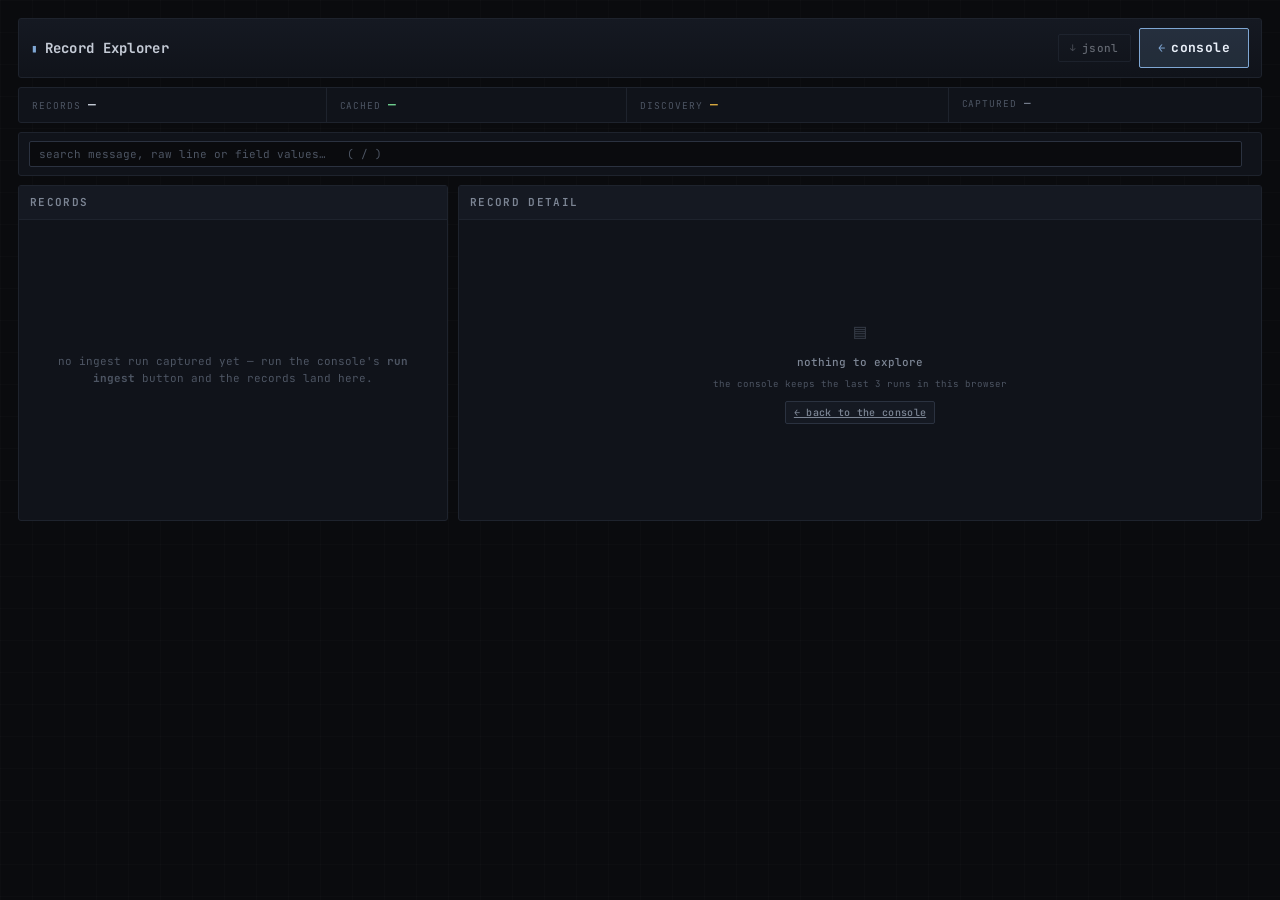
==== commit ae34ec85: "Make the record explorer / console nav buttons bigger and more visible Both cross-page links move fr" ====
--- a/static/records.html
+++ b/static/records.html
@@ -22,7 +22,7 @@
                 <button id="download-run" class="btn btn-ghost" title="Download every record in this run as JSON lines">
                     <span class="btn-key">↓</span>jsonl
                 </button>
-                <a class="btn btn-ghost" href="/" id="back-to-console">← console</a>
+                <a class="btn btn-nav" href="/" id="back-to-console"><span class="btn-key">←</span>console</a>
             </div>
         </header>
 
--- a/static/styles.css
+++ b/static/styles.css
@@ -240,6 +240,25 @@
 .btn-ghost { background: transparent; }
 .btn-mini { padding: 3px 8px; font-size: 10px; color: var(--text-2); }
 .btn-mini:hover { color: var(--text); }
+
+/* ── nav buttons: the cross-page links (record explorer / console),
+      deliberately bigger and louder than action buttons ───────── */
+.btn-nav {
+    padding: 9px 18px;
+    font-size: 13px;
+    font-weight: 700;
+    background: rgba(127, 167, 212, 0.16);
+    border: 1px solid var(--accent);
+    color: #e9eff8;
+    text-decoration: none;
+}
+.btn-nav .btn-key { font-size: 12px; opacity: 1; color: var(--accent); }
+.btn-nav:hover {
+    background: rgba(127, 167, 212, 0.30);
+    border-color: #a9c9ec;
+    color: #f5f9fe;
+}
+.btn-nav:focus-visible { outline: 2px solid var(--accent); outline-offset: 2px; }
 
 .btn-key {
     font-size: 9px;
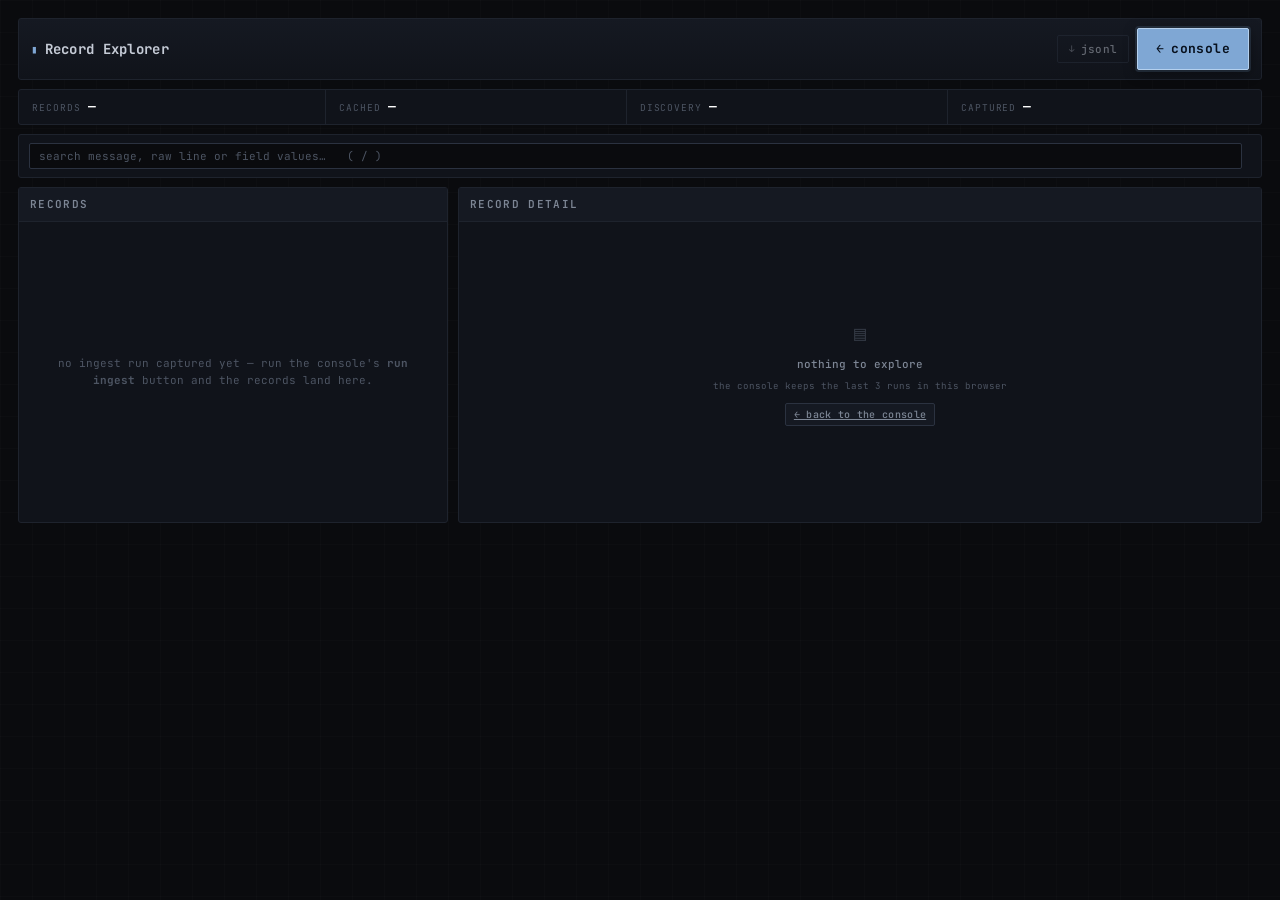
==== commit 50eb973e: "Persist console results across navigation Co-authored-by: arena-agent <297053741+arena-agent@users.n" ====
--- a/static/records.html
+++ b/static/records.html
@@ -30,11 +30,11 @@
         <div class="telemetry" id="run-meta">
             <div class="tcell"><span class="tlabel">records</span><span class="tvalue" id="meta-total">—</span></div>
             <div class="tsep"></div>
-            <div class="tcell"><span class="tlabel">cached</span><span class="tvalue t-ok" id="meta-cached">—</span></div>
+            <div class="tcell"><span class="tlabel">cached</span><span class="tvalue" id="meta-cached">—</span></div>
             <div class="tsep"></div>
-            <div class="tcell"><span class="tlabel">discovery</span><span class="tvalue t-warn" id="meta-discovery">—</span></div>
+            <div class="tcell"><span class="tlabel">discovery</span><span class="tvalue" id="meta-discovery">—</span></div>
             <div class="tsep"></div>
-            <div class="tcell"><span class="tlabel">captured</span><span class="tvalue t-dim" id="meta-at">—</span></div>
+            <div class="tcell"><span class="tlabel">captured</span><span class="tvalue" id="meta-at">—</span></div>
         </div>
 
         <!-- ── toolbar: search + mode filters ─────────────────────── -->
--- a/static/styles.css
+++ b/static/styles.css
@@ -145,14 +145,10 @@
     font-size: 13px;
     font-weight: 600;
     font-variant-numeric: tabular-nums;
-    color: var(--text);
+    color: #fff;
     white-space: nowrap;
 }
 
-.t-ok { color: var(--ok); }
-.t-warn { color: var(--warn); }
-.t-info { color: var(--info); }
-.t-dim { color: var(--text-2); font-size: 11px; font-weight: 500; }
 
 /* ── panes ──────────────────────────────────────────────── */
 .pane {
@@ -244,21 +240,23 @@
 /* ── nav buttons: the cross-page links (record explorer / console),
       deliberately bigger and louder than action buttons ───────── */
 .btn-nav {
-    padding: 9px 18px;
+    padding: 10px 18px;
     font-size: 13px;
     font-weight: 700;
-    background: rgba(127, 167, 212, 0.16);
-    border: 1px solid var(--accent);
-    color: #e9eff8;
+    background: var(--accent);
+    border: 1px solid #b4d0ee;
+    color: #08111e;
     text-decoration: none;
-}
-.btn-nav .btn-key { font-size: 12px; opacity: 1; color: var(--accent); }
+    box-shadow: 0 0 0 2px rgba(127, 167, 212, 0.16), 0 3px 14px rgba(0, 0, 0, 0.4);
+}
+.btn-nav .btn-key { font-size: 13px; opacity: 1; color: #08111e; }
 .btn-nav:hover {
-    background: rgba(127, 167, 212, 0.30);
-    border-color: #a9c9ec;
-    color: #f5f9fe;
-}
-.btn-nav:focus-visible { outline: 2px solid var(--accent); outline-offset: 2px; }
+    background: #a7c6e8;
+    border-color: #d2e4f8;
+    color: #060d17;
+    box-shadow: 0 0 0 3px rgba(127, 167, 212, 0.24), 0 4px 18px rgba(0, 0, 0, 0.48);
+}
+.btn-nav:focus-visible { outline: 3px solid #d2e4f8; outline-offset: 3px; }
 
 .btn-key {
     font-size: 9px;
@@ -596,15 +594,6 @@
 .j-null { color: var(--text-3); }
 
 /* ── inspector: fingerprint cache only ──────────────────── */
-.inspector-count {
-    font-size: 9px;
-    font-variant-numeric: tabular-nums;
-    padding: 0 5px;
-    border-radius: 2px;
-    background: var(--surface-3);
-    color: var(--accent);
-    border: 1px solid rgba(127, 167, 212, 0.35);
-}
 .inspector-body { padding: 11px; }
 .inspector-body pre.json { max-height: 280px; }
 
@@ -930,23 +919,18 @@
 .result-main { min-width: 0; }
 .result-card-top { display: flex; align-items: center; flex-wrap: wrap; gap: 7px; }
 /* mode tags reuse the base square .mode-tag style above — no overrides */
-.result-format { color: var(--text-3); font-size: 10px; }
 .result-latency { margin-left: auto; color: var(--text-3); font-size: 10px; font-variant-numeric: tabular-nums; }
 .severity-pill {
     padding: 2px 6px;
     border-radius: 2px;
     border: 1px solid var(--line-2);
     background: var(--surface-2);
-    color: var(--text-2);
+    color: var(--text);
     font-size: 9px;
     font-weight: 600;
     text-transform: uppercase;
     letter-spacing: 0.06em;
 }
-.sev-error, .sev-critical, .sev-fatal { color: var(--err); border-color: rgba(212, 104, 111, 0.3); }
-.sev-warning, .sev-warn { color: var(--warn); border-color: rgba(215, 168, 63, 0.3); }
-.sev-info, .sev-debug { color: var(--info); border-color: rgba(99, 179, 199, 0.3); }
-.result-message { margin-top: 5px; color: var(--text); font-size: 11.5px; overflow-wrap: anywhere; }
 .result-meta { display: flex; flex-wrap: wrap; align-items: center; gap: 6px; margin-top: 4px; color: var(--text-2); font-size: 10px; }
 .meta-sep { color: var(--text-3); }
 .result-fields { display: flex; gap: 5px; flex-wrap: wrap; margin-top: 6px; }
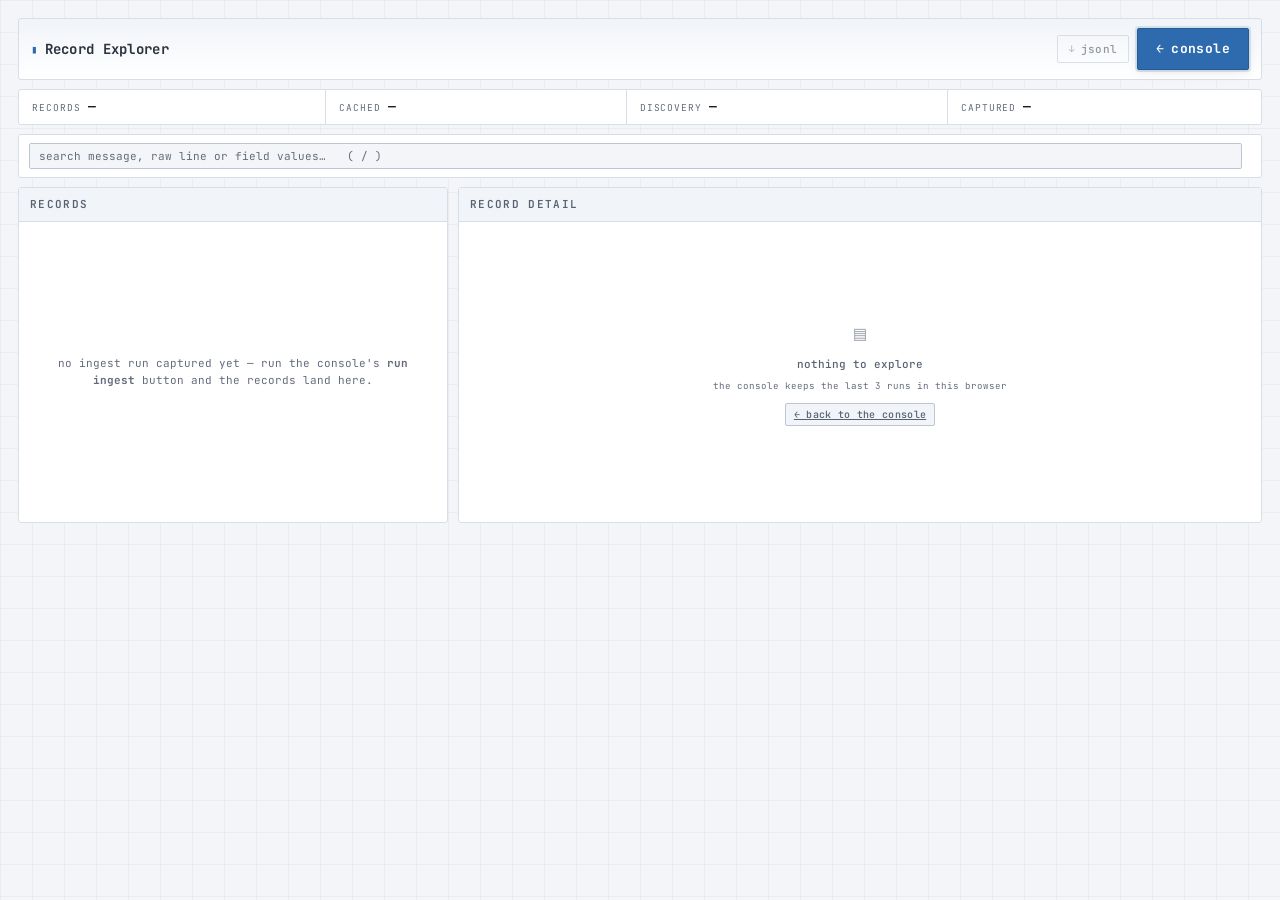
==== commit 92c70019: "style(ui): switch console theme from dark to light Replace the dark palette with a light one and mak" ====
--- a/static/records.html
+++ b/static/records.html
@@ -3,8 +3,10 @@
 <head>
     <meta charset="UTF-8">
     <meta name="viewport" content="width=device-width, initial-scale=1.0">
+    <meta name="color-scheme" content="light">
+    <meta name="theme-color" content="#f3f5f8">
     <title>Record Explorer · Universal Log Pre-processing Framework</title>
-    <link rel="stylesheet" href="/static/styles.css">
+    <link rel="stylesheet" href="/static/style.css">
     <link rel="preconnect" href="https://fonts.googleapis.com">
     <link rel="preconnect" href="https://fonts.gstatic.com" crossorigin>
     <link href="https://fonts.googleapis.com/css2?family=JetBrains+Mono:wght@400;500;600;700&display=swap" rel="stylesheet">
@@ -12,7 +14,6 @@
 <body>
     <div class="console explorer-console">
 
-        <!-- ── titlebar ───────────────────────────────────────────── -->
         <header class="titlebar">
             <div class="brand">
                 <span class="brand-mark">▮</span>
@@ -26,7 +27,6 @@
             </div>
         </header>
 
-        <!-- ── run meta strip ─────────────────────────────────────── -->
         <div class="telemetry" id="run-meta">
             <div class="tcell"><span class="tlabel">records</span><span class="tvalue" id="meta-total">—</span></div>
             <div class="tsep"></div>
@@ -37,14 +37,12 @@
             <div class="tcell"><span class="tlabel">captured</span><span class="tvalue" id="meta-at">—</span></div>
         </div>
 
-        <!-- ── toolbar: search + mode filters ─────────────────────── -->
         <div class="explorer-toolbar">
             <input id="search" class="search-input" type="search" autocomplete="off" spellcheck="false"
                    placeholder="search message, raw line or field values…   ( / )">
             <div class="chip-row" id="mode-filters" role="group" aria-label="Filter by processing mode"></div>
         </div>
 
-        <!-- ── list + detail ──────────────────────────────────────── -->
         <main class="explorer-main">
             <section class="pane pane-list">
                 <div class="pane-head">
@@ -65,7 +63,7 @@
         </main>
     </div>
 
-    <script src="/static/ui.js"></script>
+    <script src="/static/common.js"></script>
     <script src="/static/records.js"></script>
 </body>
 </html>
--- a/static/style.css
+++ b/static/style.css
@@ -0,0 +1,1001 @@
+
+
+
+
+:root {
+    color-scheme: light;
+
+    --bg: #f3f5f8;
+    --bg-2: #e9edf2;
+    --surface: #ffffff;
+    --surface-2: #f1f4f8;
+    --surface-3: #e2e8ef;
+
+    --line: #d8dee6;
+    --line-2: #bcc5d1;
+
+    --text: #2c3340;
+    --text-2: #586271;
+    --text-3: #636c7b;
+    --text-strong: #141b25;
+
+    --accent: #2e6bae;
+    --accent-strong: #265c95;
+    --accent-rgb: 46, 107, 174;
+    --on-accent: #ffffff;
+
+    --ok: #27754a;
+    --ok-rgb: 39, 117, 74;
+    --info: #246f85;
+    --info-rgb: 36, 111, 133;
+    --warn: #8a600e;
+    --warn-rgb: 138, 96, 14;
+    --err: #ad3945;
+    --err-rgb: 173, 57, 69;
+    --err-strong: #8c2c37;
+
+    --grid-line: rgba(20, 27, 37, 0.035);
+    --wash-neutral: rgba(20, 27, 37, 0.045);
+    --shadow-sm: 0 1px 2px rgba(20, 27, 37, 0.07);
+    --shadow-md: 0 1px 3px rgba(20, 27, 37, 0.10), 0 4px 12px rgba(20, 27, 37, 0.06);
+
+    --mono: 'JetBrains Mono', ui-monospace, SFMono-Regular, 'SF Mono', Menlo, Consolas, 'Liberation Mono', monospace;
+    --pane-radius: 3px;
+    --gutter-w: 3.25rem;
+}
+
+
+*, *::before, *::after { box-sizing: border-box; }
+
+html, body {
+    margin: 0;
+    padding: 0;
+    height: 100%;
+    background: var(--bg);
+    color: var(--text);
+    font-family: var(--mono);
+    font-size: 12.5px;
+    line-height: 1.55;
+    font-variant-ligatures: none;
+    -webkit-font-smoothing: auto;
+    text-rendering: optimizeLegibility;
+}
+
+
+body::before {
+    content: '';
+    position: fixed;
+    inset: 0;
+    pointer-events: none;
+    background-image:
+        linear-gradient(to right, var(--grid-line) 1px, transparent 1px),
+        linear-gradient(to bottom, var(--grid-line) 1px, transparent 1px);
+    background-size: 32px 32px;
+    z-index: 0;
+}
+
+::selection { background: rgba(var(--accent-rgb), 0.20); color: var(--text-strong); }
+
+h1, h2, h3, h4, p { margin: 0; font-weight: 500; }
+
+
+* { scrollbar-width: thin; scrollbar-color: var(--line-2) transparent; }
+*::-webkit-scrollbar { width: 9px; height: 9px; }
+*::-webkit-scrollbar-track { background: transparent; }
+*::-webkit-scrollbar-thumb {
+    background: var(--line-2);
+    border: 2px solid transparent;
+    background-clip: content-box;
+    border-radius: 6px;
+}
+*::-webkit-scrollbar-thumb:hover { background: var(--text-3); background-clip: content-box; }
+
+
+.console {
+    position: relative;
+    z-index: 1;
+    max-width: 1500px;
+    margin: 0 auto;
+    padding: 18px 18px 40px;
+    display: flex;
+    flex-direction: column;
+    gap: 10px;
+}
+
+
+.titlebar {
+    display: flex;
+    align-items: center;
+    justify-content: space-between;
+    gap: 16px;
+    padding: 9px 12px;
+    background: linear-gradient(180deg, var(--surface-2), var(--surface));
+    border: 1px solid var(--line);
+    border-radius: var(--pane-radius);
+}
+
+.brand {
+    display: flex;
+    align-items: center;
+    gap: 7px;
+    min-width: 0;
+}
+
+.brand-mark { color: var(--accent); font-size: 11px; flex-shrink: 0; }
+.brand-name { font-size: 14px; font-weight: 700; letter-spacing: 0.02em; line-height: 1.35; color: var(--text); }
+
+.titlebar-right { display: flex; align-items: center; gap: 8px; flex-shrink: 0; }
+
+
+.telemetry {
+    display: flex;
+    align-items: stretch;
+    flex-wrap: wrap;
+    background: var(--surface);
+    border: 1px solid var(--line);
+    border-radius: var(--pane-radius);
+    overflow: hidden;
+}
+
+.tcell {
+    display: flex;
+    align-items: baseline;
+    gap: 7px;
+    padding: 7px 13px;
+    flex: 1 1 auto;
+    min-width: 0;
+}
+
+.tsep { width: 1px; background: var(--line); align-self: stretch; }
+
+.tlabel {
+    font-size: 9.5px;
+    text-transform: uppercase;
+    letter-spacing: 0.1em;
+    color: var(--text-3);
+    white-space: nowrap;
+}
+
+.tvalue {
+    font-size: 13px;
+    font-weight: 600;
+    font-variant-numeric: tabular-nums;
+    color: var(--text-strong);
+    white-space: nowrap;
+}
+
+
+
+.pane {
+    background: var(--surface);
+    border: 1px solid var(--line);
+    border-radius: var(--pane-radius);
+    display: flex;
+    flex-direction: column;
+    min-width: 0;
+}
+
+.pane-head {
+    display: flex;
+    align-items: center;
+    gap: 9px;
+    padding: 8px 11px;
+    border-bottom: 1px solid var(--line);
+    background: var(--surface-2);
+    flex-wrap: wrap;
+}
+
+.pane-title {
+    font-size: 11px;
+    font-weight: 600;
+    text-transform: uppercase;
+    letter-spacing: 0.12em;
+    color: var(--text-2);
+}
+
+.pane-tools { display: flex; align-items: center; gap: 8px; margin-left: auto; flex-wrap: wrap; }
+.pane-hint { font-size: 10.5px; color: var(--text-3); letter-spacing: 0.03em; }
+.pane-sub {
+    display: flex;
+    align-items: baseline;
+    gap: 10px;
+    flex-wrap: wrap;
+    margin-bottom: 9px;
+}
+.pane-sub h3 {
+    font-size: 10.5px;
+    text-transform: uppercase;
+    letter-spacing: 0.1em;
+    color: var(--text-2);
+    font-weight: 600;
+}
+
+.workspace {
+    display: grid;
+    grid-template-columns: minmax(340px, 460px) minmax(0, 1fr);
+    gap: 10px;
+    align-items: start;
+}
+
+
+.btn {
+    display: inline-flex;
+    align-items: center;
+    gap: 6px;
+    padding: 6px 11px;
+    border: 1px solid var(--line-2);
+    border-radius: 2px;
+    background: var(--surface-2);
+    color: var(--text);
+    font-family: var(--mono);
+    font-size: 11px;
+    font-weight: 500;
+    letter-spacing: 0.03em;
+    cursor: pointer;
+    transition: background 0.12s ease, border-color 0.12s ease, color 0.12s ease;
+    white-space: nowrap;
+}
+.btn:hover { background: var(--surface-3); border-color: var(--text-3); }
+.btn:focus-visible { outline: 1px solid var(--accent); outline-offset: 1px; }
+.btn:active { transform: translateY(1px); }
+.btn:disabled { opacity: 0.5; cursor: not-allowed; transform: none; }
+
+.btn-primary {
+    background: var(--accent);
+    border-color: var(--accent-strong);
+    color: var(--on-accent);
+    font-weight: 700;
+}
+.btn-primary:hover { background: var(--accent-strong); border-color: var(--accent-strong); }
+
+.btn-ghost { background: transparent; }
+.btn-mini { padding: 3px 8px; font-size: 10px; color: var(--text-2); }
+.btn-mini:hover { color: var(--text); }
+
+.btn-nav {
+    padding: 10px 18px;
+    font-size: 13px;
+    font-weight: 700;
+    background: var(--accent);
+    border: 1px solid var(--accent-strong);
+    color: var(--on-accent);
+    text-decoration: none;
+    box-shadow: 0 0 0 2px rgba(var(--accent-rgb), 0.14), var(--shadow-md);
+}
+.btn-nav .btn-key { font-size: 13px; opacity: 1; color: var(--on-accent); }
+.btn-nav:hover {
+    background: var(--accent-strong);
+    border-color: var(--accent-strong);
+    color: var(--on-accent);
+    box-shadow: 0 0 0 3px rgba(var(--accent-rgb), 0.20), var(--shadow-md);
+}
+.btn-nav:focus-visible { outline: 3px solid rgba(var(--accent-rgb), 0.45); outline-offset: 3px; }
+
+.btn-nav-reset {
+    padding: 10px 18px;
+    font-size: 13px;
+    font-weight: 700;
+    background: rgba(var(--err-rgb), 0.10);
+    border: 1px solid var(--err);
+    color: var(--err-strong);
+    box-shadow: 0 0 0 2px rgba(var(--err-rgb), 0.10), var(--shadow-sm);
+}
+.btn-nav-reset .btn-key { font-size: 13px; opacity: 1; color: var(--err-strong); }
+.btn-nav-reset:hover {
+    background: var(--err);
+    border-color: var(--err-strong);
+    color: var(--on-accent);
+    box-shadow: 0 0 0 3px rgba(var(--err-rgb), 0.20), var(--shadow-md);
+}
+.btn-nav-reset:hover .btn-key { color: var(--on-accent); }
+.btn-nav-reset:focus-visible { outline: 3px solid rgba(var(--err-rgb), 0.45); outline-offset: 3px; }
+.btn-nav-reset:disabled { opacity: 0.5; cursor: not-allowed; }
+
+.btn-key {
+    font-size: 9px;
+    letter-spacing: 0.06em;
+    opacity: 0.72;
+}
+.btn-primary .btn-key { opacity: 0.6; }
+
+
+.select-wrap {
+    display: inline-flex;
+    align-items: center;
+    gap: 7px;
+    border: 1px solid var(--line-2);
+    border-radius: 2px;
+    background: var(--bg-2);
+    padding-right: 4px;
+}
+.select-wrap:hover { border-color: var(--text-3); }
+
+.select-label {
+    font-size: 9.5px;
+    text-transform: uppercase;
+    letter-spacing: 0.1em;
+    color: var(--text-3);
+    padding-left: 8px;
+}
+
+select {
+    appearance: none;
+    -webkit-appearance: none;
+    background: transparent;
+    border: none;
+    color: var(--text);
+    font-family: var(--mono);
+    font-size: 11px;
+    padding: 5px 22px 5px 4px;
+    max-width: 24ch;
+    cursor: pointer;
+    outline: none;
+    background-image: linear-gradient(45deg, transparent 50%, var(--text-3) 50%),
+                      linear-gradient(135deg, var(--text-3) 50%, transparent 50%);
+    background-position: calc(100% - 12px) calc(50% + 1px), calc(100% - 8px) calc(50% + 1px);
+    background-size: 4px 4px, 4px 4px;
+    background-repeat: no-repeat;
+}
+select:focus-visible { outline: 1px solid var(--accent); outline-offset: -1px; }
+select option { background: var(--surface-2); color: var(--text); }
+
+
+.editor {
+    position: relative;
+    display: flex;
+    background: var(--bg);
+    border-bottom: 1px solid var(--line);
+    min-height: 248px;
+}
+
+.gutter {
+    flex: 0 0 var(--gutter-w);
+    width: var(--gutter-w);
+    padding: 10px 8px 10px 0;
+    text-align: right;
+    background: var(--bg-2);
+    border-right: 1px solid var(--line);
+    color: var(--text-3);
+    font-size: 11px;
+    line-height: 1.65;
+    overflow: hidden;
+    user-select: none;
+    font-variant-numeric: tabular-nums;
+}
+.gutter-line { height: 1.65em; }
+.gutter-line.is-current { color: var(--accent); }
+
+#log-input {
+    flex: 1 1 auto;
+    min-width: 0;
+    background: transparent;
+    border: none;
+    outline: none;
+    resize: none;
+    color: var(--text);
+    font-family: var(--mono);
+    font-size: 12px;
+    line-height: 1.65;
+    padding: 10px 12px;
+    tab-size: 4;
+    caret-color: var(--accent);
+}
+#log-input::placeholder { color: var(--text-3); }
+.editor:focus-within { box-shadow: inset 0 0 0 1px rgba(var(--accent-rgb), 0.30); }
+
+
+.statusline {
+    display: flex;
+    align-items: center;
+    gap: 14px;
+    padding: 5px 11px;
+    background: var(--surface-2);
+    border-bottom: 1px solid var(--line);
+    font-size: 10px;
+    color: var(--text-3);
+    letter-spacing: 0.03em;
+    font-variant-numeric: tabular-nums;
+}
+.sl-item { white-space: nowrap; }
+.sl-grow { flex: 1 1 auto; }
+.sl-mode {
+    text-transform: uppercase;
+    letter-spacing: 0.1em;
+    color: var(--accent);
+    font-weight: 600;
+}
+.sl-mode.is-running { color: var(--warn); }
+.sl-mode.is-error { color: var(--err); }
+.sl-mode.is-done { color: var(--ok); }
+.sl-hint { opacity: 0.75; }
+
+.pane-actions { display: flex; gap: 8px; padding: 10px 11px; flex-wrap: wrap; }
+
+
+.stream {
+    padding: 10px 11px;
+    max-height: 640px;
+    min-height: 248px;
+    overflow-y: auto;
+    display: flex;
+    flex-direction: column;
+    gap: 7px;
+    scroll-behavior: smooth;
+}
+.stream:focus-visible { outline: 1px solid var(--accent); outline-offset: -1px; }
+
+.stream-empty {
+    margin: auto;
+    text-align: center;
+    color: var(--text-3);
+    padding: 32px 16px;
+    border: 1px dashed var(--line);
+    border-radius: var(--pane-radius);
+    width: 100%;
+}
+.stream-empty .se-mark { font-size: 20px; display: block; margin-bottom: 7px; opacity: 0.55; }
+.stream-empty p { font-size: 11.5px; color: var(--text-2); }
+.stream-empty small { font-size: 10.5px; display: block; margin-top: 5px; }
+.stream-pending { padding: 12px; border: 1px dashed var(--line-2); color: var(--accent); }
+
+.run-divider {
+    display: flex;
+    align-items: center;
+    gap: 8px;
+    padding: 6px 0 2px;
+    color: var(--text-3);
+    font-size: 10px;
+    letter-spacing: 0.06em;
+    text-transform: uppercase;
+}
+.run-divider::before,
+.run-divider::after { content: ''; flex: 1 1 auto; height: 1px; background: var(--line); }
+.run-divider span { white-space: nowrap; }
+
+
+.record {
+    border: 1px solid var(--line);
+    border-left-width: 2px;
+    border-radius: 2px;
+    background: var(--bg-2);
+    overflow: hidden;
+    animation: record-in 0.16s ease-out;
+}
+@keyframes record-in {
+    from { opacity: 0; transform: translateY(3px); }
+    to { opacity: 1; transform: none; }
+}
+.record.m-cached { border-left-color: var(--ok); }
+.record.m-discovery { border-left-color: var(--warn); }
+.record.m-quarantined { border-left-color: var(--info); }
+.record.m-error { border-left-color: var(--err); }
+.record.m-other { border-left-color: var(--text-3); }
+
+.rec-head {
+    display: flex;
+    align-items: center;
+    gap: 9px;
+    padding: 6px 9px;
+    flex-wrap: wrap;
+    cursor: pointer;
+    background: var(--surface);
+}
+.rec-head:hover { background: var(--surface-2); }
+
+.mode-tag {
+    font-size: 9.5px;
+    font-weight: 700;
+    text-transform: uppercase;
+    letter-spacing: 0.08em;
+    padding: 2px 6px;
+    border-radius: 2px;
+    border: 1px solid transparent;
+    flex-shrink: 0;
+}
+.mode-tag.discovery { color: var(--warn); background: rgba(var(--warn-rgb), 0.10); border-color: rgba(var(--warn-rgb), 0.32); }
+.mode-tag.cached { color: var(--ok); background: rgba(var(--ok-rgb), 0.10); border-color: rgba(var(--ok-rgb), 0.30); }
+.mode-tag.quarantined { color: var(--info); background: rgba(var(--info-rgb), 0.10); border-color: rgba(var(--info-rgb), 0.32); }
+.mode-tag.error { color: var(--err); background: rgba(var(--err-rgb), 0.10); border-color: rgba(var(--err-rgb), 0.32); }
+.mode-tag.other { color: var(--text-2); background: var(--wash-neutral); border-color: var(--line-2); }
+
+.rec-kv {
+    display: flex;
+    align-items: baseline;
+    gap: 5px;
+    font-size: 10.5px;
+    min-width: 0;
+}
+.rec-kv b {
+    color: var(--text-3);
+    font-weight: 500;
+    text-transform: uppercase;
+    font-size: 9px;
+    letter-spacing: 0.08em;
+}
+.rec-kv span {
+    color: var(--text);
+    white-space: nowrap;
+    overflow: hidden;
+    text-overflow: ellipsis;
+}
+.rec-kv .v-lat { color: var(--text-2); font-variant-numeric: tabular-nums; }
+.rec-spacer { flex: 1 1 auto; }
+.rec-caret { color: var(--text-3); font-size: 9px; transition: transform 0.14s ease; flex-shrink: 0; }
+.record.is-open .rec-caret { transform: rotate(90deg); }
+
+.rec-msg {
+    padding: 0 9px 7px;
+    font-size: 11px;
+    color: var(--text-2);
+    white-space: nowrap;
+    overflow: hidden;
+    text-overflow: ellipsis;
+    background: var(--surface);
+}
+.rec-msg::before { content: '› '; color: var(--text-3); }
+
+.rec-note {
+    padding: 6px 9px;
+    font-size: 10.5px;
+    color: var(--warn);
+    background: rgba(var(--warn-rgb), 0.08);
+    border-top: 1px solid var(--line);
+    white-space: pre-wrap;
+    word-break: break-word;
+}
+.rec-note.is-gate { color: var(--info); background: rgba(var(--info-rgb), 0.08); }
+
+.rec-body {
+    display: none;
+    padding: 9px;
+    gap: 10px;
+    flex-direction: column;
+    border-top: 1px solid var(--line);
+}
+.record.is-open .rec-body { display: flex; }
+
+.rec-section h4 {
+    font-size: 9.5px;
+    text-transform: uppercase;
+    letter-spacing: 0.1em;
+    color: var(--text-3);
+    font-weight: 600;
+    margin-bottom: 5px;
+    display: flex;
+    align-items: center;
+    justify-content: space-between;
+    gap: 8px;
+}
+
+
+.table-wrap { border: 1px solid var(--line); border-radius: 2px; overflow: auto; max-height: 380px; }
+.output-table-wrap { max-height: 420px; flex: none; }
+.output-table { min-width: 700px; }
+.output-table .output-message { min-width: 180px; max-width: 360px; }
+.stream-error { padding: 10px 12px; border: 1px solid var(--err); border-radius: 2px; color: var(--err); background: rgba(var(--err-rgb), 0.08); white-space: pre-wrap; word-break: break-word; }
+.table { width: 100%; border-collapse: collapse; font-size: 11px; }
+.table th {
+    position: sticky;
+    top: 0;
+    z-index: 1;
+    text-align: left;
+    padding: 6px 9px;
+    background: var(--surface-2);
+    color: var(--text-3);
+    font-weight: 600;
+    text-transform: uppercase;
+    font-size: 9.5px;
+    letter-spacing: 0.09em;
+    border-bottom: 1px solid var(--line-2);
+}
+.table th.num, .table td.num { text-align: right; font-variant-numeric: tabular-nums; }
+.table td {
+    padding: 6px 9px;
+    border-bottom: 1px solid var(--line);
+    vertical-align: top;
+    color: var(--text);
+    word-break: break-word;
+}
+.table tbody tr:last-child td { border-bottom: none; }
+.table tbody tr:hover { background: var(--surface-2); }
+.table td.k { color: var(--accent); width: 30%; }
+.table td.v { color: var(--warn); }
+.table .dim, td.dim { color: var(--text-3); text-align: center; }
+
+
+pre.json {
+    margin: 0;
+    background: var(--bg);
+    border: 1px solid var(--line);
+    border-radius: 2px;
+    padding: 9px 11px;
+    font-family: var(--mono);
+    font-size: 11px;
+    line-height: 1.6;
+    color: var(--text);
+    white-space: pre-wrap;
+    word-break: break-word;
+    max-height: 400px;
+    overflow: auto;
+    font-variant-ligatures: none;
+}
+pre.json.is-hidden { display: none; }
+.j-key { color: var(--accent); }
+.j-str { color: var(--ok); }
+.j-num { color: var(--warn); }
+.j-bool { color: var(--info); }
+.j-null { color: var(--text-3); }
+
+
+.inspector-count {
+    font-size: 13px;
+    font-weight: 700;
+    font-variant-numeric: tabular-nums;
+    min-width: 32px;
+    text-align: center;
+    padding: 2px 9px;
+    border-radius: 2px;
+    background: rgba(var(--accent-rgb), 0.10);
+    color: var(--accent);
+    border: 1px solid rgba(var(--accent-rgb), 0.40);
+}
+.inspector-body { padding: 11px; }
+.inspector-body pre.json { max-height: 280px; }
+
+
+.footer {
+    text-align: center;
+    padding: 14px 8px 0;
+    color: var(--text-3);
+    font-size: 9.5px;
+    letter-spacing: 0.12em;
+    text-transform: uppercase;
+}
+
+
+@media (max-width: 1080px) {
+    .workspace { grid-template-columns: minmax(0, 1fr); }
+    .stream { max-height: 520px; }
+}
+@media (max-width: 720px) {
+    .console { padding: 12px 10px 32px; }
+    .titlebar { flex-direction: column; align-items: flex-start; }
+    .titlebar-right { width: 100%; justify-content: flex-end; }
+    .tcell { flex: 1 1 42%; }
+    .tsep { display: none; }
+    .telemetry { gap: 0; }
+    :root { --gutter-w: 2.5rem; }
+}
+
+@media (prefers-reduced-motion: reduce) {
+    * { animation-duration: 0.01ms !important; transition-duration: 0.01ms !important; scroll-behavior: auto !important; }
+}
+
+
+
+
+.explorer-console { gap: 9px; }
+.explorer-console .titlebar-right { gap: 8px; }
+
+
+.run-actions {
+    display: flex;
+    align-items: center;
+    gap: 10px;
+    flex-wrap: wrap;
+    padding: 8px 10px;
+    border: 1px solid var(--line);
+    border-left: 2px solid var(--accent);
+    border-radius: 2px;
+    background: var(--bg-2);
+}
+.run-actions-hint { font-size: 10.5px; color: var(--text-3); }
+.stream-note {
+    font-size: 10.5px;
+    color: var(--text-3);
+    padding: 2px 0 0;
+}
+.stream-note a { color: var(--accent); }
+.stream-empty .se-last { margin-top: 9px; }
+.stream-empty .se-last a { color: var(--accent); text-decoration: none; }
+
+.output-table tr[data-i] { cursor: pointer; }
+.output-table tr[data-i]:hover { background: var(--surface-2); }
+.output-table a.row-link {
+    color: inherit;
+    text-decoration: none;
+    display: block;
+}
+.output-table a.row-link:hover { color: var(--accent); }
+.output-table a.row-link .mode-tag { pointer-events: none; }
+
+
+.explorer-toolbar {
+    display: flex;
+    align-items: center;
+    gap: 9px;
+    flex-wrap: wrap;
+    padding: 8px 10px;
+    background: var(--surface);
+    border: 1px solid var(--line);
+    border-radius: var(--pane-radius);
+}
+.search-input {
+    flex: 1 1 320px;
+    min-width: 220px;
+    padding: 5px 9px;
+    background: var(--bg);
+    border: 1px solid var(--line-2);
+    border-radius: 2px;
+    color: var(--text);
+    font-family: var(--mono);
+    font-size: 11px;
+}
+.search-input:focus { outline: none; border-color: var(--accent); }
+.search-input::placeholder { color: var(--text-3); }
+
+.chip-row { display: flex; gap: 5px; flex-wrap: wrap; }
+.chip {
+    display: inline-flex;
+    align-items: center;
+    gap: 5px;
+    padding: 3px 8px;
+    background: var(--bg-2);
+    border: 1px solid var(--line-2);
+    border-radius: 2px;
+    color: var(--text-2);
+    font-family: var(--mono);
+    font-size: 10px;
+    letter-spacing: 0.04em;
+    cursor: pointer;
+}
+.chip:hover { color: var(--text); border-color: var(--text-3); }
+.chip.is-active { color: var(--accent); border-color: rgba(var(--accent-rgb), 0.45); background: rgba(var(--accent-rgb), 0.10); }
+.chip-count { color: var(--text-3); font-variant-numeric: tabular-nums; }
+.chip.is-active .chip-count { color: var(--accent); }
+
+
+.explorer-main {
+    display: grid;
+    grid-template-columns: minmax(320px, 430px) minmax(0, 1fr);
+    gap: 10px;
+    align-items: start;
+}
+.pane-list .pane-head, .pane-detail .pane-head { position: sticky; top: 0; z-index: 2; }
+
+.rec-list {
+    max-height: 620px;
+    min-height: 300px;
+    overflow-y: auto;
+    padding: 3px;
+    display: flex;
+    flex-direction: column;
+    gap: 1px;
+}
+.rec-list:focus-visible { outline: 1px solid var(--accent); outline-offset: -1px; }
+
+
+.rl-item {
+    display: flex;
+    align-items: baseline;
+    gap: 7px;
+    padding: 3px 7px;
+    border: 1px solid transparent;
+    border-left: 2px solid var(--line);
+    border-radius: 2px;
+    cursor: pointer;
+}
+.rl-item:hover { background: var(--surface-2); }
+.rl-item.is-selected { background: var(--surface-3); border-color: var(--line-2); border-left-color: var(--accent); }
+/* on the raised selection fill, tertiary metadata needs a step more contrast */
+.rl-item.is-selected .rl-index,
+.rl-item.is-selected .rl-when { color: var(--text-2); }
+.rl-item .mode-tag { background: none; border-color: transparent; padding: 0; }
+.rl-index { font-size: 10px; color: var(--text-3); font-variant-numeric: tabular-nums; flex-shrink: 0; }
+.rl-msg {
+    flex: 1 1 auto;
+    min-width: 0;
+    font-size: 11px;
+    color: var(--text);
+    white-space: nowrap;
+    overflow: hidden;
+    text-overflow: ellipsis;
+}
+.rl-sev {
+    flex-shrink: 0;
+    font-size: 9px;
+    font-weight: 700;
+    text-transform: uppercase;
+    letter-spacing: 0.06em;
+}
+.rl-sev.is-err { color: var(--err); }
+.rl-sev.is-warn { color: var(--warn); }
+.rl-when {
+    flex-shrink: 0;
+    font-size: 9.5px;
+    color: var(--text-3);
+    font-variant-numeric: tabular-nums;
+}
+
+.detail {
+    max-height: 620px;
+    min-height: 300px;
+    overflow-y: auto;
+    padding: 10px 11px;
+    display: flex;
+    flex-direction: column;
+    gap: 11px;
+}
+.detail-head { display: flex; align-items: center; gap: 9px; flex-wrap: wrap; }
+.detail-index { font-size: 10.5px; color: var(--text-3); font-variant-numeric: tabular-nums; }
+.detail-section h4 {
+    font-size: 9.5px;
+    text-transform: uppercase;
+    letter-spacing: 0.1em;
+    color: var(--text-3);
+    font-weight: 600;
+    margin-bottom: 5px;
+}
+.detail-section pre.json { max-height: 460px; }
+.kv-table { border: 1px solid var(--line); border-radius: 2px; }
+.kv-table td.k { width: 34%; color: var(--text-3); }
+.kv-table td.v { color: var(--text); word-break: break-word; }
+pre.raw {
+    margin: 0;
+    padding: 7px 9px;
+    background: var(--bg);
+    border: 1px solid var(--line);
+    border-radius: 2px;
+    font-family: var(--mono);
+    font-size: 10.5px;
+    color: var(--text-2);
+    white-space: pre-wrap;
+    word-break: break-word;
+}
+.list-empty, .detail-empty {
+    margin: auto;
+    text-align: center;
+    color: var(--text-3);
+    font-size: 11px;
+    padding: 26px 14px;
+}
+.detail-empty .se-mark { font-size: 20px; display: block; margin-bottom: 7px; opacity: 0.55; }
+.detail-empty p { color: var(--text-2); }
+.detail-empty small { display: block; margin-top: 5px; }
+.detail-empty .btn { margin-top: 10px; }
+
+@media (max-width: 900px) {
+    .explorer-main { grid-template-columns: 1fr; }
+    .rec-list, .detail { max-height: 420px; }
+}
+
+
+.run-group { display: flex; flex-direction: column; gap: 7px; }
+.run-collapsed {
+    font-size: 10.5px;
+    color: var(--text-3);
+    padding: 2px 0;
+}
+.run-collapsed a { color: var(--accent); }
+
+   Same flat console style as everything else: one mono font,
+
+
+.output-overview {
+    padding: 9px 11px;
+    border: 1px solid var(--line);
+    border-left-width: 2px;
+    border-radius: 2px;
+    background: var(--bg-2);
+}
+.output-overview.is-clear { border-left-color: var(--ok); }
+.output-overview.has-issues { border-left-color: var(--warn); }
+.overview-top { display: flex; justify-content: space-between; align-items: flex-start; gap: 12px; flex-wrap: wrap; }
+.overview-eyebrow {
+    font-size: 9.5px;
+    text-transform: uppercase;
+    letter-spacing: 0.1em;
+    color: var(--text-3);
+    font-weight: 600;
+}
+.overview-top h3 { color: var(--text); font-size: 12.5px; font-weight: 600; margin-top: 3px; }
+.overview-top p { color: var(--text-2); font-size: 11px; margin-top: 2px; }
+.overview-actions { display: flex; align-items: center; gap: 8px; flex-shrink: 0; }
+.overview-time { color: var(--text-3); font-size: 10px; font-variant-numeric: tabular-nums; }
+
+
+.overview-stats {
+    display: flex;
+    flex-wrap: wrap;
+    gap: 6px 16px;
+    margin-top: 9px;
+    padding-top: 8px;
+    border-top: 1px solid var(--line);
+}
+.overview-stat { display: flex; align-items: baseline; gap: 6px; font-variant-numeric: tabular-nums; }
+.overview-stat b { color: var(--text); font-size: 12.5px; font-weight: 600; }
+.overview-stat > span:last-child {
+    font-size: 9.5px;
+    text-transform: uppercase;
+    letter-spacing: 0.08em;
+    color: var(--text-3);
+}
+
+
+.mode-explainer {
+    display: flex;
+    flex-wrap: wrap;
+    gap: 4px 14px;
+    padding-top: 7px;
+    color: var(--text-3);
+    font-size: 10px;
+}
+.mode-explainer b { color: var(--text-2); font-weight: 600; }
+
+
+.result-list { display: flex; flex-direction: column; gap: 7px; }
+.result-card {
+    display: grid;
+    grid-template-columns: 30px minmax(0, 1fr) auto;
+    gap: 9px;
+    padding: 8px 10px;
+    border: 1px solid var(--line);
+    border-left-width: 2px;
+    border-radius: 2px;
+    background: var(--bg-2);
+}
+.result-card.m-cached { border-left-color: var(--ok); }
+.result-card.m-discovery { border-left-color: var(--warn); }
+.result-card.m-quarantined { border-left-color: var(--info); }
+.result-card.m-error { border-left-color: var(--err); }
+.result-card.m-other { border-left-color: var(--text-3); }
+.result-card[role="link"] { cursor: pointer; }
+.result-card[role="link"]:hover { background: var(--surface); }
+.result-card[role="link"]:focus-visible { outline: 1px solid var(--accent); outline-offset: -1px; }
+.result-index {
+    padding-top: 2px;
+    color: var(--text-3);
+    font-size: 10px;
+    font-variant-numeric: tabular-nums;
+}
+.result-main { min-width: 0; }
+.result-card-top { display: flex; align-items: center; flex-wrap: wrap; gap: 7px; }
+
+.result-latency { margin-left: auto; color: var(--text-3); font-size: 10px; font-variant-numeric: tabular-nums; }
+.severity-pill {
+    padding: 2px 6px;
+    border-radius: 2px;
+    border: 1px solid var(--line-2);
+    background: var(--surface-2);
+    color: var(--text);
+    font-size: 9px;
+    font-weight: 600;
+    text-transform: uppercase;
+    letter-spacing: 0.06em;
+}
+.result-meta { display: flex; flex-wrap: wrap; align-items: center; gap: 6px; margin-top: 4px; color: var(--text-2); font-size: 10px; }
+.meta-sep { color: var(--text-3); }
+.result-fields { display: flex; gap: 5px; flex-wrap: wrap; margin-top: 6px; }
+.field-chip {
+    max-width: 100%;
+    overflow: hidden;
+    text-overflow: ellipsis;
+    white-space: nowrap;
+    padding: 2px 6px;
+    border: 1px solid var(--line);
+    border-radius: 2px;
+    background: var(--surface);
+    color: var(--text-2);
+    font-size: 10px;
+}
+.field-chip b { color: var(--text-3); font-weight: 500; }
+.result-why { margin-top: 6px; color: var(--text-3); font-size: 10px; }
+.result-open { align-self: center; color: var(--text-3); font-size: 10px; white-space: nowrap; }
+.result-card[role="link"]:hover .result-open { color: var(--accent); }
+
+@media (max-width: 760px) {
+    .overview-top { flex-direction: column; }
+    .result-card { grid-template-columns: 24px minmax(0, 1fr); gap: 7px; }
+    .result-open { display: none; }
+    .result-latency { width: 100%; margin-left: 0; }
+}
